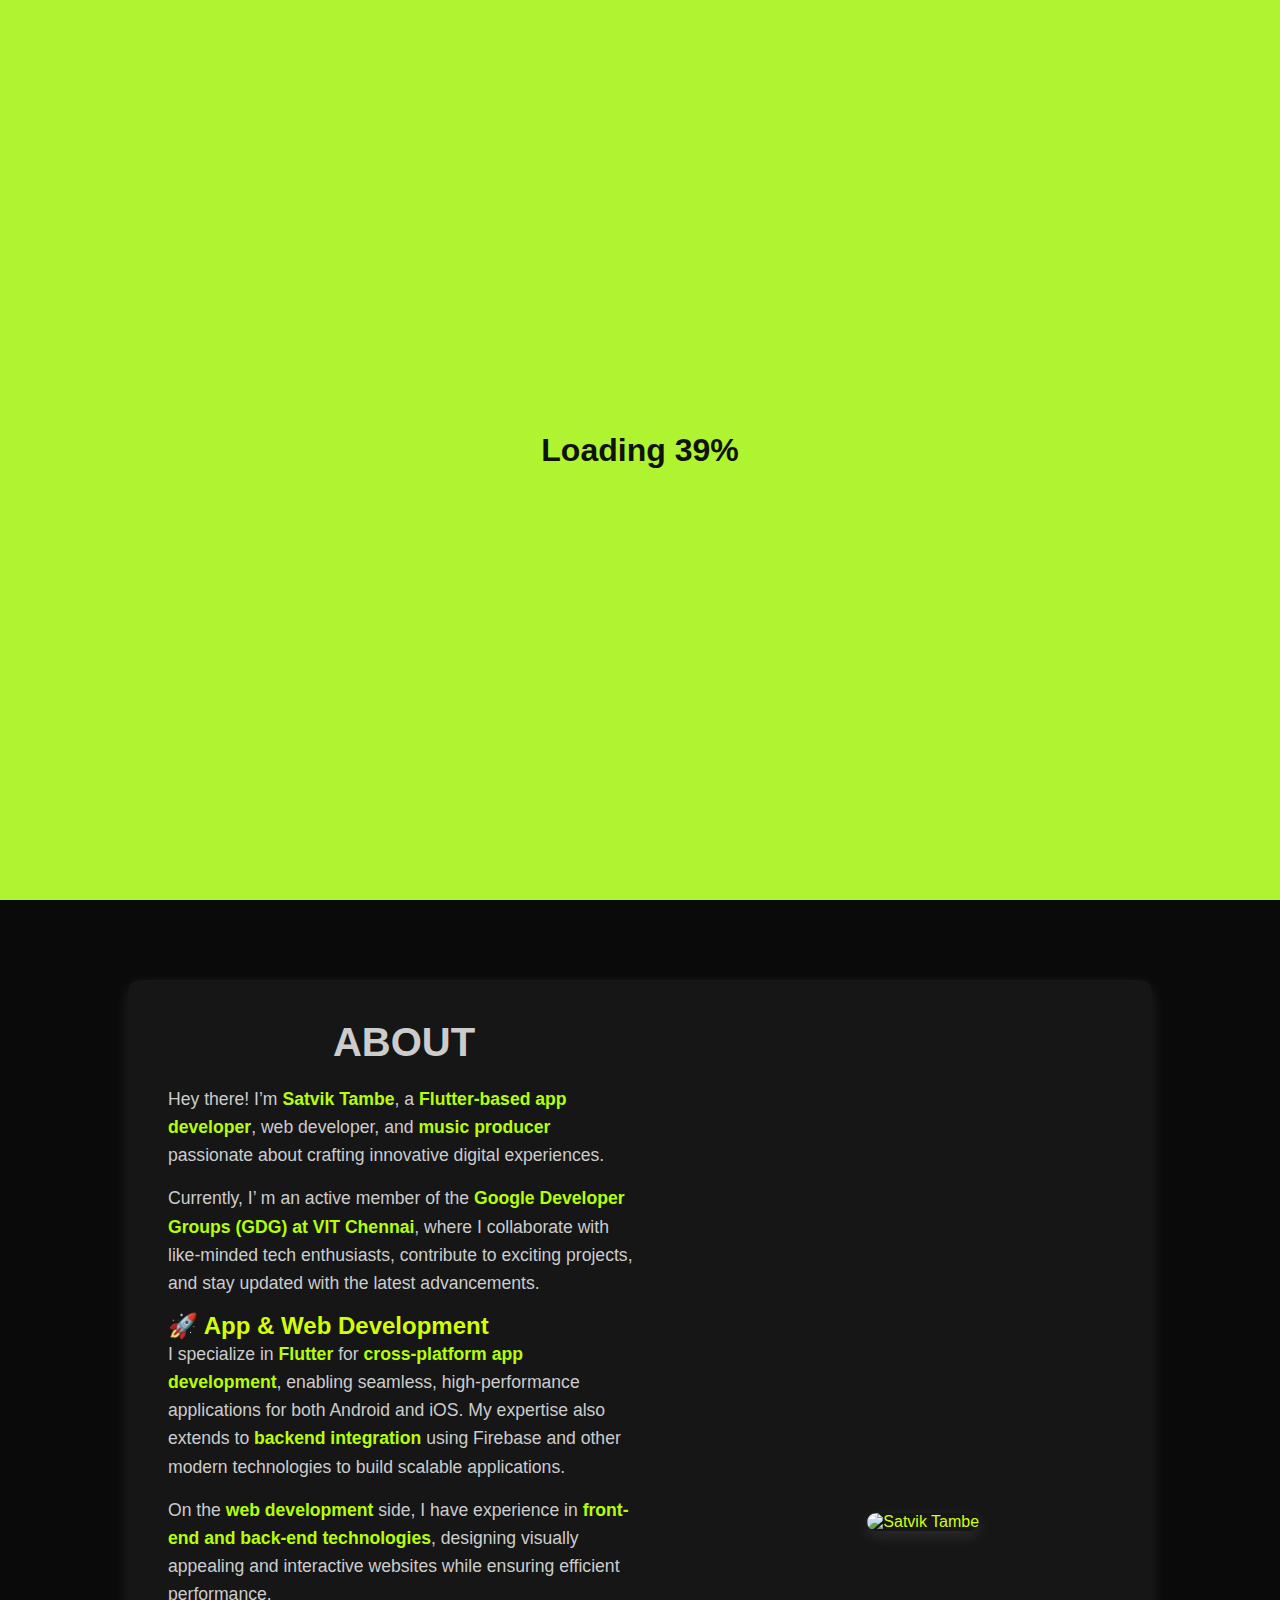
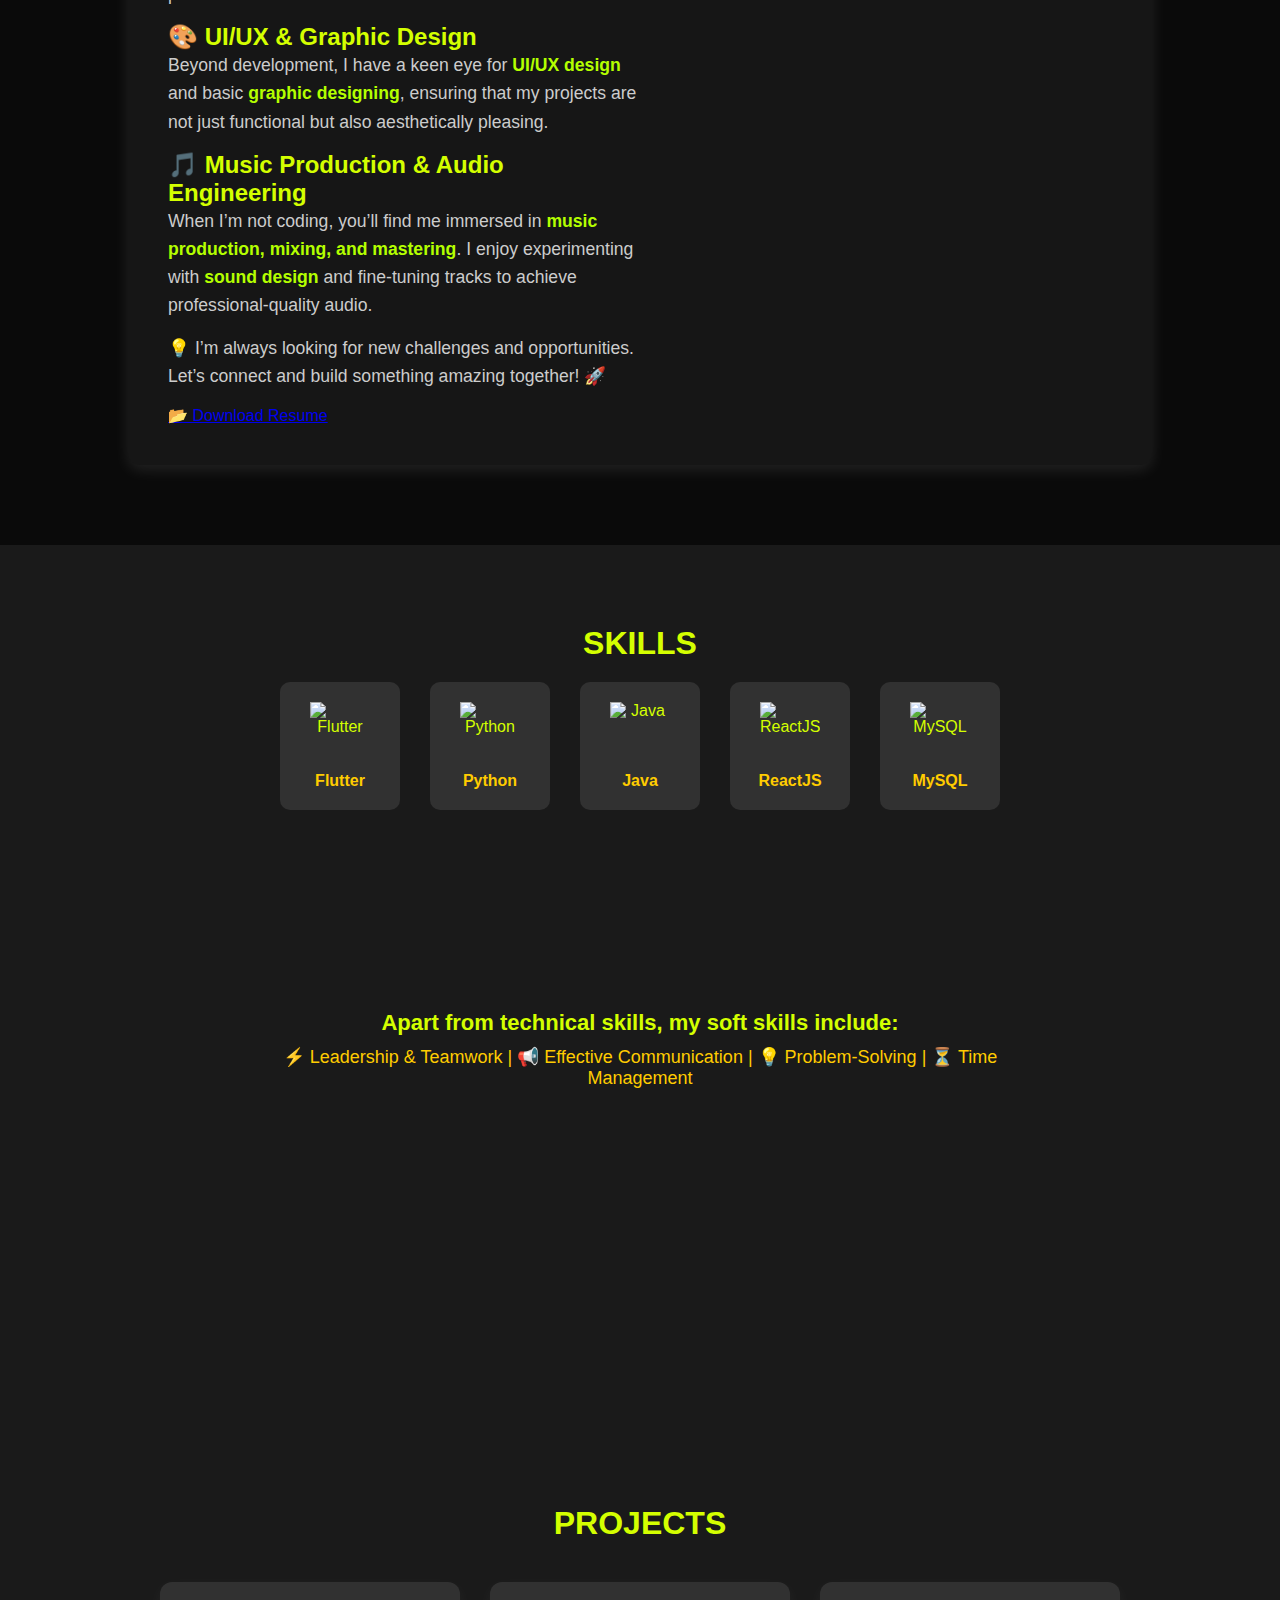
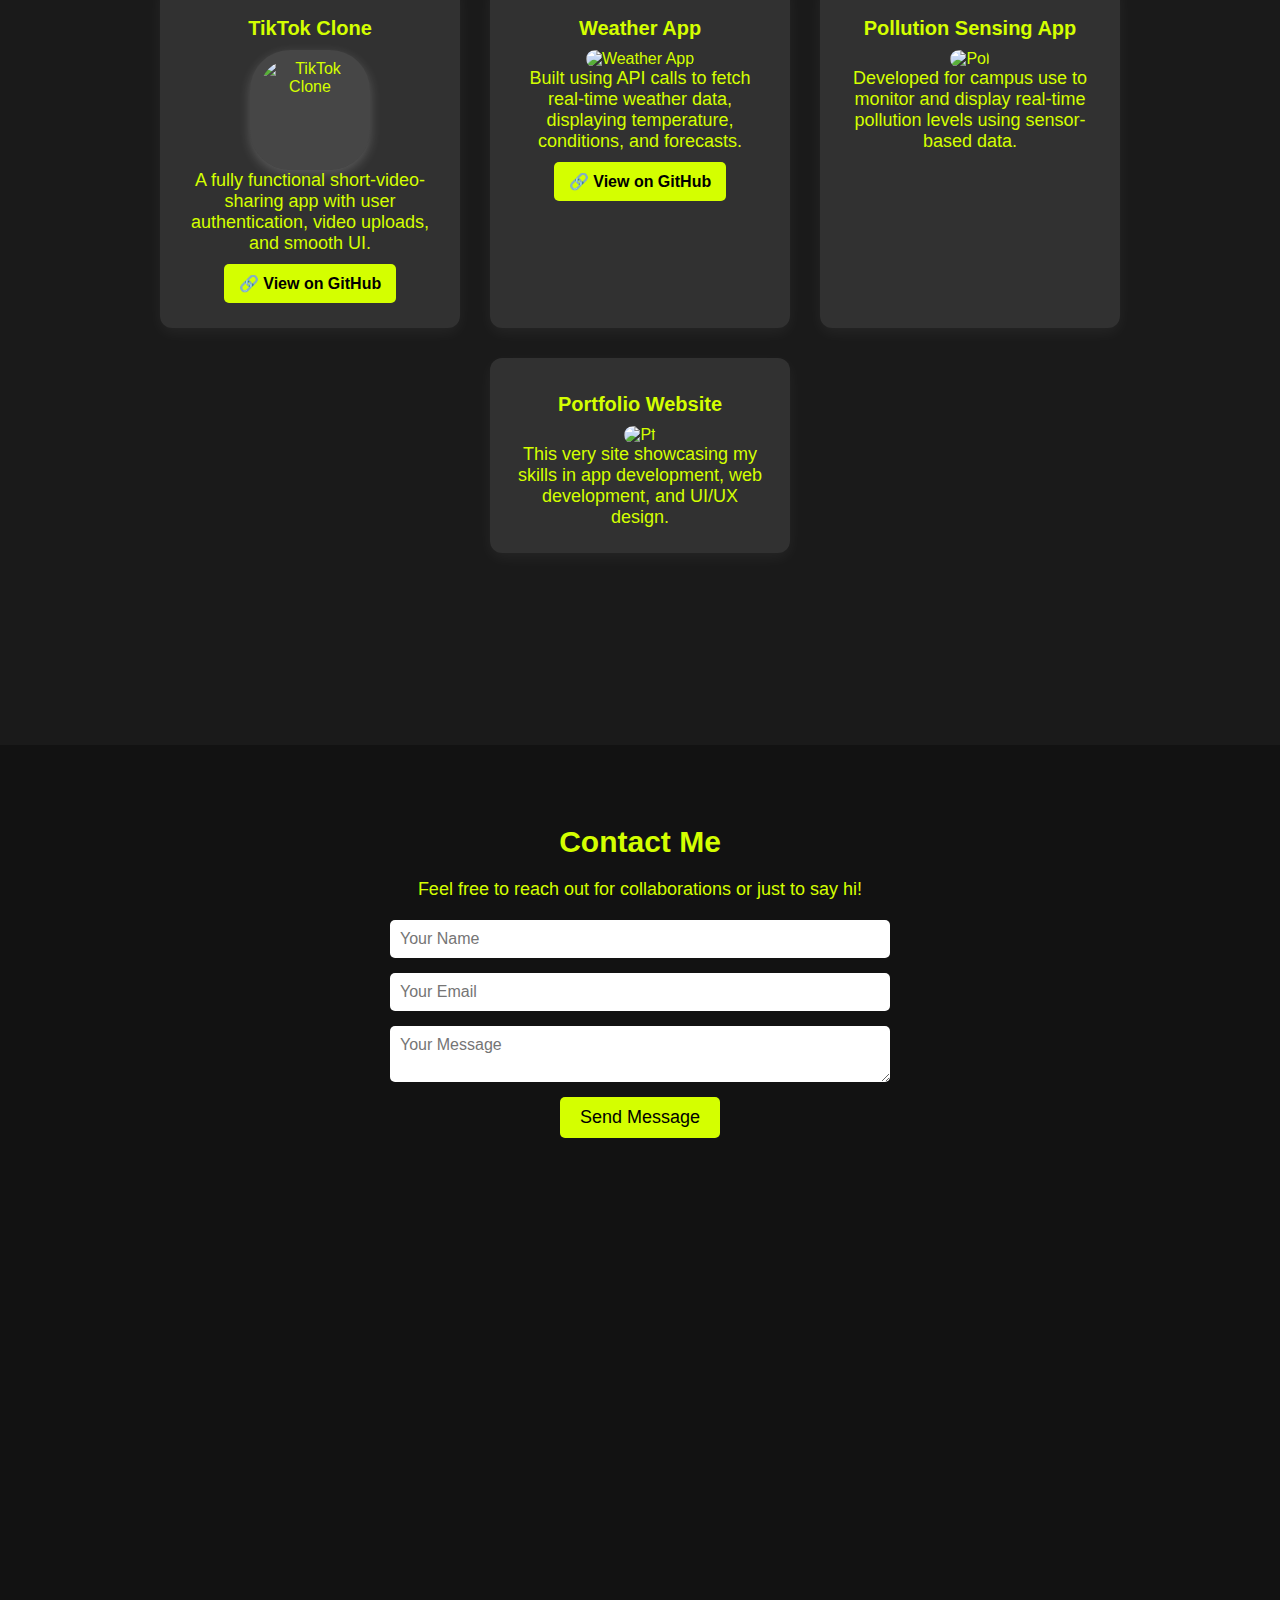
==== index.html @ a8b34edd "Initial commit" ====
<!DOCTYPE html>
<html lang="en">
<head>
    <meta charset="UTF-8">
    <meta name="viewport" content="width=device-width, initial-scale=1.0">
    <title>Satvik | Portfolio</title>
    <link rel="stylesheet" href="styles.css">
</head>
<!-- Loading Screen -->
<div id="preloader">
    <div class="loading-text">Loading <span id="progress">0</span>%</div>
</div>

<body>
    <nav>
        <ul>
            <li><a href="#home" class="active">Home</a></li>
            <li><a href="#about">About</a></li>
            <li><a href="#projects">Projects</a></li>
            <li><a href="#contact">Contact</a></li>
        </ul>
    </nav>

    <!-- Top Scrolling Skills -->
    <div class="scrolling-text top">
        <span>APP DEVELOPER • MUSIC PRODUCER • WEB DEVELOPER • DESIGNER • </span>
        <span>APP DEVELOPER • MUSIC PRODUCER • WEB DEVELOPER • DESIGNER • </span>
    </div>

    <!-- Home Section -->
    <section id="home">
        <h2>Hey There, I'm</h2>
        <h1 class="name">SATVIK</h1>
        <p class="role">Web Developer | App Developer | Music Producer | UI Designer</p>
        <div class="social-links">
            <a href="https://www.linkedin.com/in/satvik-tambe-775479320/" target="_blank">
                <img src=C:\Satvik\vsCode\prac\assets\image.png alt="LinkedIn">
            </a>
            <a href="https://github.com/satvikt09" target="_blank">
                <img src=C:\Satvik\vsCode\prac\assets\Githublogo.png alt="GitHub">
            </a>
        </div>
    </section>

    <!-- About Section -->
    <section id="about" class="about-section">
        <div class="about-container">
            <div class="about-text">
                <h2>ABOUT</h2>
                <p>Hey there! I’m <span class="highlight">Satvik Tambe</span>, a <span class="highlight">Flutter-based app developer</span>, 
                    web developer, and <span class="highlight">music producer</span> passionate about crafting innovative digital experiences.</p>
    
                <p>Currently, I’ m an active member of the <span class="highlight">Google Developer Groups (GDG) at VIT Chennai</span>, 
                    where I collaborate with like-minded tech enthusiasts, contribute to exciting projects, and stay updated with the latest advancements.</p>
    
                <h3>🚀 App & Web Development</h3>
                <p>I specialize in <span class="highlight">Flutter</span> for <span class="highlight">cross-platform app development</span>, enabling seamless, 
                    high-performance applications for both Android and iOS. My expertise also extends to <span class="highlight">backend integration</span> 
                    using Firebase and other modern technologies to build scalable applications.</p>
    
                <p>On the <span class="highlight">web development</span> side, I have experience in <span class="highlight">front-end and back-end technologies</span>, 
                    designing visually appealing and interactive websites while ensuring efficient performance.</p>
    
                <h3>🎨 UI/UX & Graphic Design</h3>
                <p>Beyond development, I have a keen eye for <span class="highlight">UI/UX design</span> and basic <span class="highlight">graphic designing</span>, 
                    ensuring that my projects are not just functional but also aesthetically pleasing.</p>
    
                <h3>🎵 Music Production & Audio Engineering</h3>
                <p>When I’m not coding, you’ll find me immersed in <span class="highlight">music production, mixing, and mastering</span>. 
                    I enjoy experimenting with <span class="highlight">sound design</span> and fine-tuning tracks to achieve professional-quality audio.</p>
    
                <p class="connect-text">💡 I’m always looking for new challenges and opportunities. Let’s connect and build something amazing together! 🚀</p>
    
                <a href=C:\Satvik\vsCode\prac\assets\70__ATS_rating_Resume_Template (2).pdf class="resume-button" download>📂 Download Resume</a>
            </div>
    
            <div class="about-image">
                <img src=C:\Satvik\vsCode\prac\assets\img1.jpg alt="Satvik Tambe">
            </div>
        </div>
    </section>

    <!-- Skills Section -->
<section id="skills">
    <h2 class="section-title">Skills</h2>
    <div class="skills-container">
        <div class="skills-list">
            <div class="skill">
                <img src=C:\Satvik\vsCode\prac\assets\flutter.png alt="Flutter">
                <p>Flutter</p>
            </div>
            <div class="skill">
                <img src=C:\Satvik\vsCode\prac\assets\Python-logo-notext.svg.png alt="Python">
                <p>Python</p>
            </div>
            <div class="skill">
                <img src=C:\Satvik\vsCode\prac\assets\javalogo.png alt="Java">
                <p>Java</p>
            </div>
            <div class="skill">
                <img src=C:\Satvik\vsCode\prac\assets\reactlogo.png alt="ReactJS">
                <p>ReactJS</p>
            </div>
            <div class="skill">
                <img src=C:\Satvik\vsCode\prac\assets\sql.png alt="MySQL">
                <p>MySQL</p>
            </div>
        </div>
    </div>
    <div class="soft-skills">
        <h3>Apart from technical skills, my soft skills include:</h3>
        <p>⚡ Leadership & Teamwork | 📢 Effective Communication | 💡 Problem-Solving | ⏳ Time Management</p>
    </div>
</section>

<!-- Projects Section -->
<section id="projects">
    <h2 class="section-title">Projects</h2>
    <div class="project-list">
        <div class="project">
            <h3>TikTok Clone</h3>
            <img src=C:\Satvik\vsCode\prac\assets\TikTokLogo.png alt="TikTok Clone" class="project-image">
            <p>A fully functional short-video-sharing app with user authentication, video uploads, and smooth UI.</p>
            <a href="https://github.com/satvikt09/TikTok_Clone" target="_blank" class="project-link">🔗 View on GitHub</a>
        </div>
        <div class="project">
            <h3>Weather App</h3>
            <img src="C:\Satvik\vsCode\prac\assets\weatherapp.png" alt="Weather App">
            <p>Built using API calls to fetch real-time weather data, displaying temperature, conditions, and forecasts.</p>
            <a href="https://github.com/satvikt09/WeatherApp" target="_blank" class="project-link">🔗 View on GitHub</a>
        </div>
        <div class="project">
    
            <h3>Pollution Sensing App</h3>
            <img src="C:\Satvik\vsCode\prac\assets\pol.png" alt="Pol">
            <p>Developed for campus use to monitor and display real-time pollution levels using sensor-based data.</p>
        </div>
        <div class="project">
            <h3>Portfolio Website</h3>
            <img src="C:\Satvik\vsCode\prac\assets\pf.webp" alt="Pf">
            <p>This very site showcasing my skills in app development, web development, and UI/UX design.</p>
        </div>
    </div>
</section>


    <!-- Contact Section -->
    <section id="contact">
        <h2>Contact Me</h2>
        <p>Feel free to reach out for collaborations or just to say hi!</p>
        <form>
            <input type="text" placeholder="Your Name" required>
            <input type="email" placeholder="Your Email" required>
            <textarea placeholder="Your Message" required></textarea>
            <button type="submit">Send Message</button>
        </form>
    </section>

    <!-- Bottom Scrolling Skills -->
    <div class="scrolling-text bottom">
        <span>APP DEVELOPER • MUSIC PRODUCER • WEB DEVELOPER • DESIGNER • </span>
        <span>APP DEVELOPER • MUSIC PRODUCER • WEB DEVELOPER • DESIGNER • </span>
    </div>

    <script src="script.js"></script>
</body>
</html>
---- styles.css ----
/* General Reset */
* {
    margin: 0;
    padding: 0;
    box-sizing: border-box;
    font-family: "Poppins", sans-serif;
    scroll-behavior: smooth;
}

body {
    background-color: #0a0a0a;
    color: #d4ff00; /* Neon Green */
    text-align: center;
    overflow-x: hidden; /* Prevents horizontal scroll */
}

/* Navbar */
nav {
    position: fixed;
    width: 100%;
    top: 0;
    background-color: rgba(10, 10, 10, 0.9);
    padding: 15px 0;
    z-index: 100;
}

nav ul {
    list-style: none;
    display: flex;
    justify-content: center;
    gap: 30px;
}

nav a {
    color: white;
    text-decoration: none;
    font-size: 18px;
}

/* Sections */
section {
    padding: 80px 20px;
    min-height: 100vh;
}

/* Home Section */
#home {
    display: flex;
    flex-direction: column;
    justify-content: center;
    align-items: center;
    height: 100vh;
}

h1.name {
    font-size: 120px;
    font-weight: bold;
    text-transform: uppercase;
}

h2 {
    font-size: 30px;
    margin-bottom: 20px;
}

p {
    font-size: 18px;
    max-width: 800px;
    margin: 0 auto;
}

/* Social Links */
.social-links {
    margin-top: 20px;
}

.social-links img {
    width: 40px;
    margin: 10px;
}

/* About Section */
#about {
    padding: 80px 10%;
    text-align: center;
}

.section-title {
    font-size: 2rem;
    font-weight: bold;
    text-transform: uppercase;
    text-align: center;
    margin-bottom: 20px;
}

/* Updated About Container */
.about-container {
    display: flex;
    align-items: center;
    justify-content: space-between;
    flex-wrap: wrap;
    background: #161616;
    padding: 40px;
    border-radius: 12px;
    box-shadow: 0px 5px 15px rgba(255, 255, 255, 0.1);
}

/* Text Section */
.about-text {
    flex: 1;
    max-width: 50%;
    text-align: left;
    color: #ccc;
}

.about-text h2 {
    font-size: 2.5rem;
    font-weight: bold;
    text-align: center;
    margin-bottom: 20px;
}

.about-text h3 {
    font-size: 1.5rem;
    margin-top: 15px;
    color: #d4ff00; /* Highlighted Headings */
}

.about-text p {
    font-size: 1.1rem;
    line-height: 1.6;
    margin-bottom: 15px;
}

/* Highlighted Text */
.highlight {
    color: #b4ff00; /* Neon Green for Important Words */
    font-weight: bold;
}

/* Resume Button */
.resume-btn {
    display: inline-block;
    background: #ffcc00;
    color: #000;
    padding: 12px 20px;
    text-decoration: none;
    font-weight: bold;
    border-radius: 5px;
    transition: 0.3s;
    margin-top: 15px;
}

.resume-btn:hover {
    background: #ffaa00;
}

/* Image Section */
.about-image {
    flex: 1;
    max-width: 40%;
    text-align: center;
}

.about-image img {
    width: 100%;
    max-width: 350px;
    border-radius: 12px;
    box-shadow: 0 5px 15px rgba(255, 255, 255, 0.1);
}

/* Projects Section */
#projects {
    background-color: #1a1a1a;
    padding-top: 10px; /* Reduced from 80px */
}

.project-list {
    display: flex;
    flex-wrap: wrap;
    justify-content: center;
    gap: 20px;
    padding: 20px; /* Added padding for better spacing */
}

.project {
    background: rgba(255, 255, 255, 0.1);
    padding: 20px;
    border-radius: 10px;
    width: 300px;
    display: flex; /* Ensure proper alignment */
    flex-direction: column; /* Stack content vertically */
    align-items: center; /* Center items horizontally */
    text-align: center; /* Center text in project boxes */
    transition: transform 0.3s ease-in-out;
}

.project h3 {
    margin: 10px 0; /* Margin around titles */
}

/* Contact Section */
#contact {
    background-color: #121212;
}

form {
    display: flex;
    flex-direction: column;
    align-items: center;
    gap: 15px;
    margin-top: 20px;
}

input, textarea {
    width: 80%;
    max-width: 500px;
    padding: 10px;
    border: none;
    border-radius: 5px;
    font-size: 16px;
}

button {
    background-color: #d4ff00;
    color: black;
    border: none;
    padding: 10px 20px;
    cursor: pointer;
    font-size: 18px;
    border-radius: 5px;
}

/* Scrolling Background Text */
.scrolling-text {
    position: absolute;
    width: 100%;
    font-size: 80px;
    font-weight: bold;
    color: rgba(212, 255, 0, 0.1); /* Faint neon effect */
    white-space: nowrap;
    overflow: hidden;
}

/* Top Scrolling Text (Left to Right) */
.scrolling-text.top {
    top: 10%;
}

.scrolling-text.top span {
    display: inline-block;
    animation: scroll-text-right 10s linear infinite;
}

/* Bottom Scrolling Text (Right to Left) */
.scrolling-text.bottom {
    bottom: 10%;
}

.scrolling-text.bottom span {
    display: inline-block;
    animation: scroll-text-left 10s linear infinite;
}

/* Animations */
@keyframes scroll-text-left {
    from {
        transform: translateX(0%);
    }
    to {
        transform: translateX(-100%);
    }
}

@keyframes scroll-text-right {
    from {
        transform: translateX(-100%);
    }
    to {
        transform: translateX(0%);
    }
}

/* Skills Section */
#skills {
    padding: 80px 10% 30px; /* Reduced bottom padding */
    text-align: center;
    background: #1a1a1a;
}

.skills-container {
    text-align: center;
    margin-top: 20px;
}

.skills-list {
    display: flex;
    justify-content: center;
    gap: 30px;
    flex-wrap: wrap;
}

.skill {
    display: flex;
    flex-direction: column;
    align-items: center;
    background: rgba(255, 255, 255, 0.1);
    padding: 20px;
    border-radius: 10px;
    width: 120px;
    transition: transform 0.3s ease-in-out;
}

.skill img {
    width: 60px;
    height: 60px;
    margin-bottom: 10px;
}

.skill p {
    font-size: 16px;
    font-weight: bold;
    color: #ffcc00;
}

.skill:hover {
    transform: scale(1.1);
}

.soft-skills {
    margin-top: 200px; /* Adjusts spacing */
    font-size: 18px;
    color: #ffcc00; /* Yellow Text */
}

.soft-skills h3 {
    font-size: 22px;
    color: #d4ff00; /* Neon Green */
    margin-bottom: 10px;
}

#projects {
    background-color: #1a1a1a;
    padding: 60px 5%;
    text-align: center;
}

.project-list {
    display: flex;
    flex-wrap: wrap;
    justify-content: center;
    gap: 30px;
}

.project {
    background: rgba(255, 255, 255, 0.1);
    padding: 25px;
    border-radius: 12px;
    min-width: 280px;
    max-width: 320px;
    display: flex;
    flex-direction: column;
    align-items: center;
    text-align: center;
    transition: transform 0.3s ease-in-out, box-shadow 0.3s ease-in-out;
    box-shadow: 0px 5px 15px rgba(255, 255, 255, 0.05);
    overflow: hidden;
}

.project:hover {
    transform: scale(1.06);
    box-shadow: 0px 8px 20px rgba(255, 255, 255, 0.2);
}

.project-image {
    width: 120px; /* Set a uniform width */
    height: 120px; /* Set a uniform height */
    border-radius: 15px; /* Rounded edges for a smoother look */
    padding: 10px; /* Add some padding for spacing */
    background-color: rgba(255, 255, 255, 0.1); /* Subtle background */
    display: flex;
    justify-content: center;
    align-items: center;
    box-shadow: 0px 4px 12px rgba(255, 255, 255, 0.2); /* Adds depth */
    object-fit: contain; /* Ensures the image scales well */
}
.project img {
    max-width: 100%;
    max-height: 100%;
    object-fit: contain;
    border-radius: 40px;
}


.project h3 {
    font-size: 20px;
    margin: 10px 0;
    color: #d4ff00;
    font-weight: bold;
}

.project-description {
    font-size: 16px;
    color: #ddd;
    margin-bottom: 12px;
    line-height: 1.5;
}

.project-link {
    display: inline-block;
    margin-top: 10px;
    padding: 10px 15px;
    background-color: #d4ff00;
    color: #000;
    text-decoration: none;
    font-weight: bold;
    border-radius: 5px;
    transition: 0.3s;
}

.project-link:hover {
    background-color: #ffaa00;
}

html {
    scroll-behavior: smooth; /* Enables smooth scrolling */
}
/* Fullscreen Preloader */
#preloader {
    position: fixed;
    width: 100%;
    height: 100%;
    background: #aff331; /* Dark Background */
    color: #101301; /* Neon Green */
    display: flex;
    justify-content: center;
    align-items: center;
    font-size: 32px;
    font-weight: bold;
    z-index: 9999;
    transition: opacity 0.5s ease-out, visibility 0.5s ease-out;
}

/* Hides Preloader After Page Loads */
#preloader.hidden {
    opacity: 0;
    visibility: hidden;
}
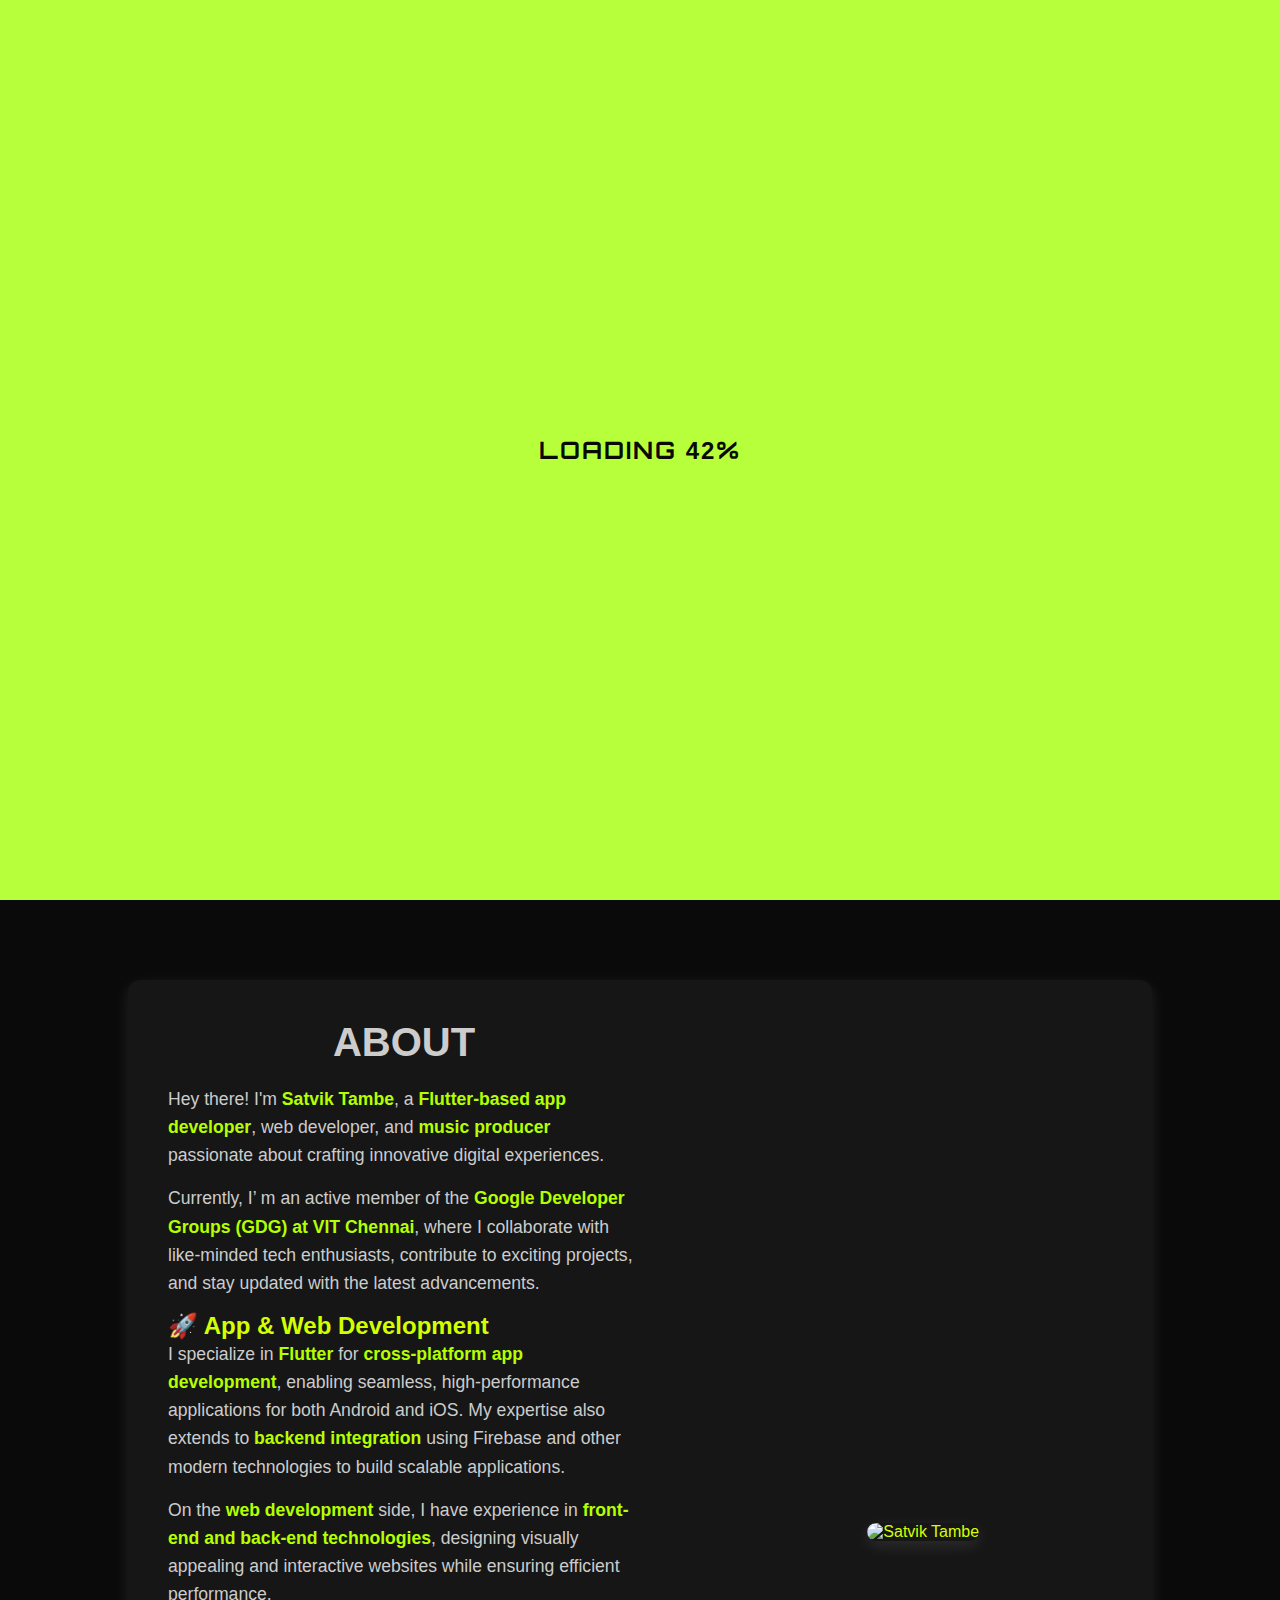
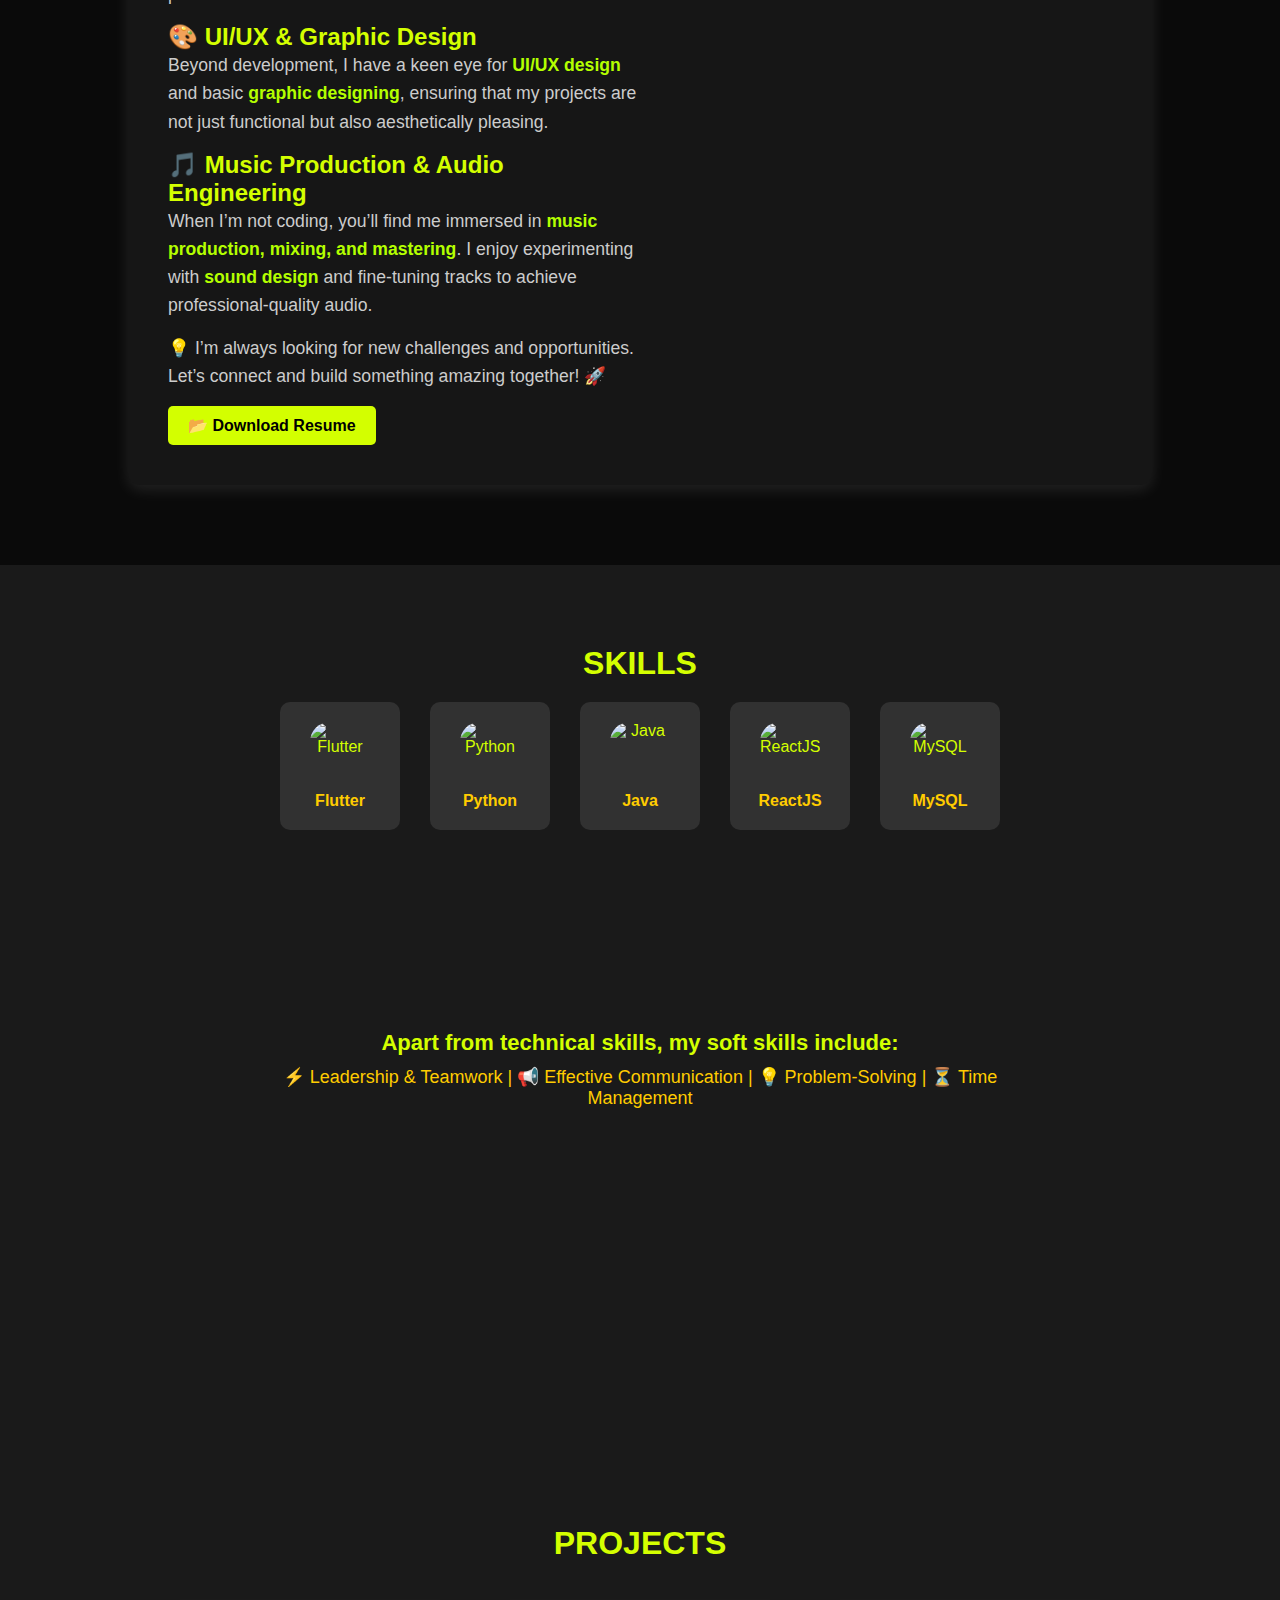
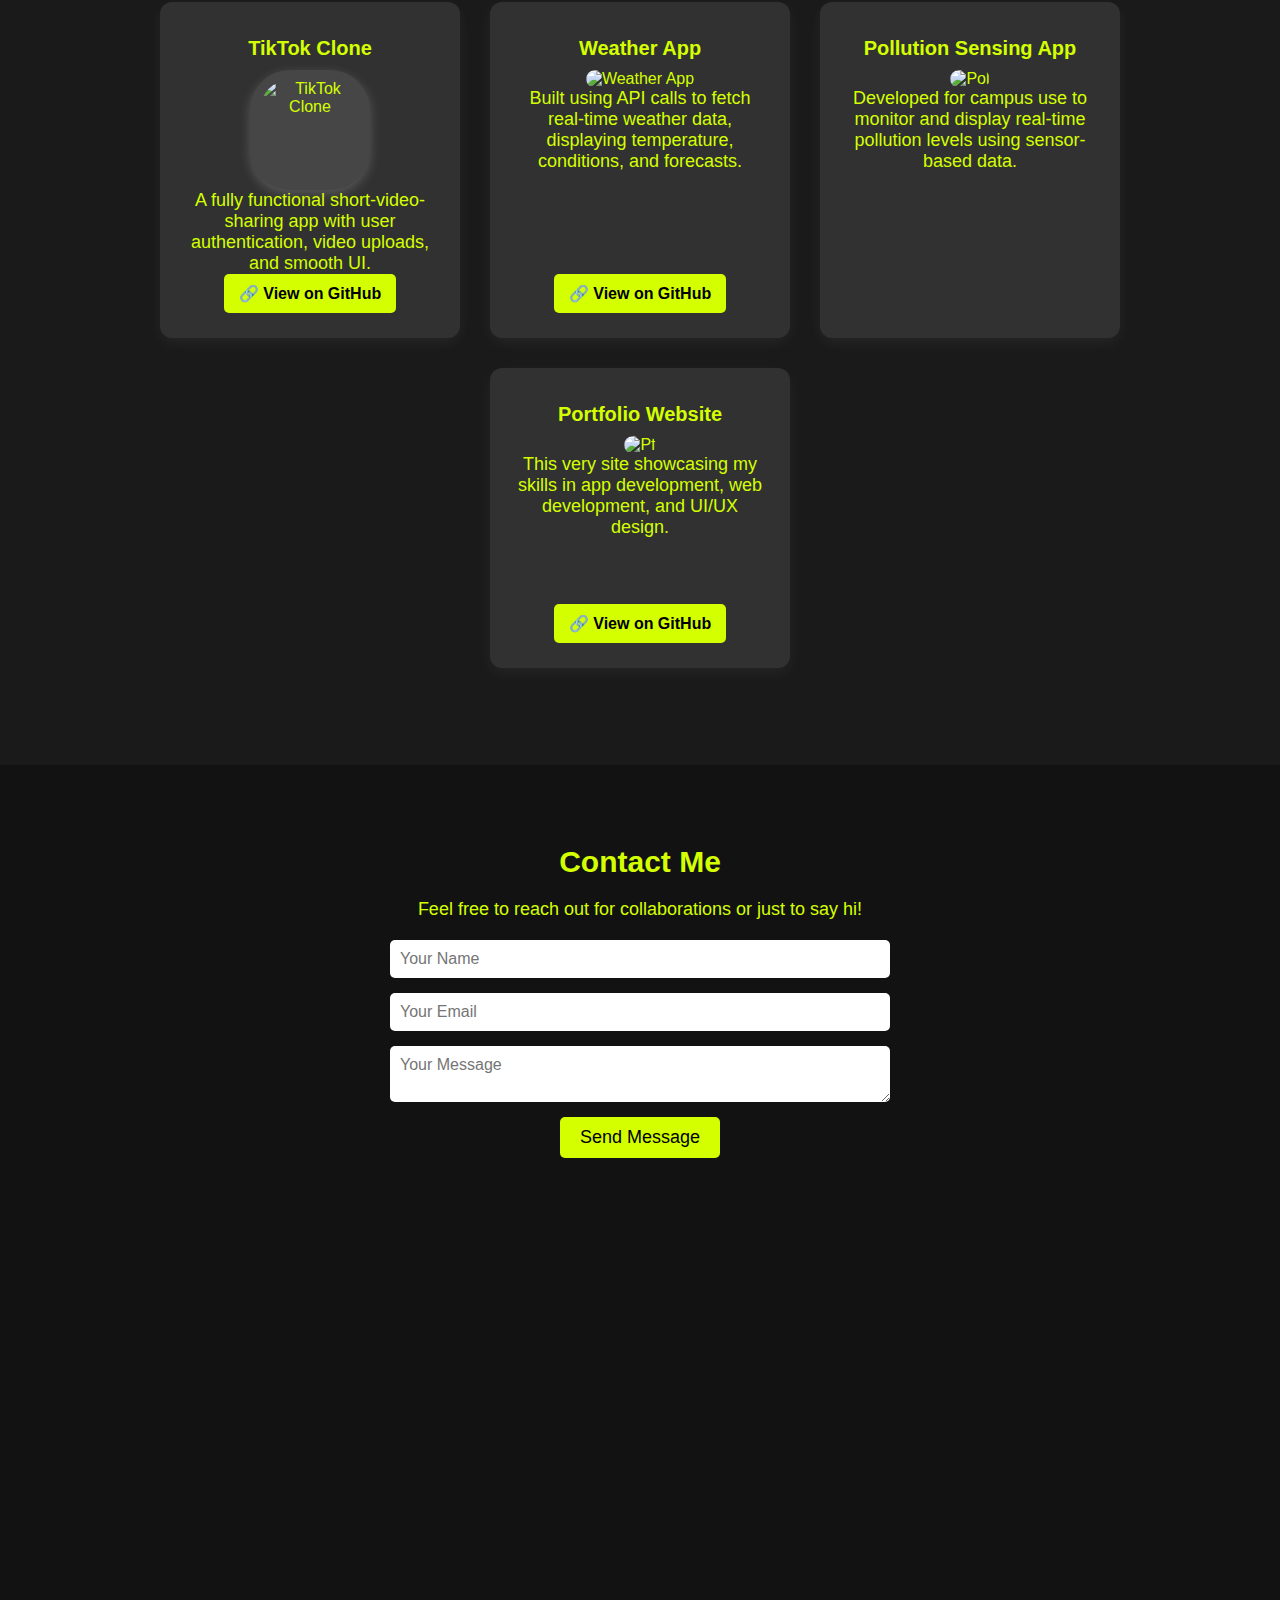
==== commit 792a1ff0: "Initial commit" ====
--- a/index.html
+++ b/index.html
@@ -1,17 +1,21 @@
 <!DOCTYPE html>
 <html lang="en">
-<head>
-    <meta charset="UTF-8">
-    <meta name="viewport" content="width=device-width, initial-scale=1.0">
-    <title>Satvik | Portfolio</title>
-    <link rel="stylesheet" href="styles.css">
-</head>
-<!-- Loading Screen -->
-<div id="preloader">
-    <div class="loading-text">Loading <span id="progress">0</span>%</div>
-</div>
+    <head>
+        <meta charset="UTF-8">
+        <meta name="viewport" content="width=device-width, initial-scale=1.0">
+        <title>Satvik | Portfolio</title>
+        <link rel="stylesheet" href="styles.css">
+        <link href="https://fonts.googleapis.com/css2?family=Roboto:wght@400;700&display=swap" rel="stylesheet"> <!-- Existing font -->
+        <link href="https://fonts.googleapis.com/css2?family=Orbitron:wght@400&display=swap" rel="stylesheet"> <!-- New font -->
+    </head>
 
 <body>
+    <!-- Loading Screen -->
+    <div id="progress-bar"></div>
+    <div id="preloader">
+        <div class="loading-text">Loading <span id="progress">0</span>%</div>
+    </div>
+
     <nav>
         <ul>
             <li><a href="#home" class="active">Home</a></li>
@@ -47,7 +51,7 @@
         <div class="about-container">
             <div class="about-text">
                 <h2>ABOUT</h2>
-                <p>Hey there! I’m <span class="highlight">Satvik Tambe</span>, a <span class="highlight">Flutter-based app developer</span>, 
+                <p>Hey there! I'm <span class="highlight">Satvik Tambe</span>, a <span class="highlight">Flutter-based app developer</span>, 
                     web developer, and <span class="highlight">music producer</span> passionate about crafting innovative digital experiences.</p>
     
                 <p>Currently, I’ m an active member of the <span class="highlight">Google Developer Groups (GDG) at VIT Chennai</span>, 
@@ -139,6 +143,7 @@
             <h3>Portfolio Website</h3>
             <img src="C:\Satvik\vsCode\prac\assets\pf.webp" alt="Pf">
             <p>This very site showcasing my skills in app development, web development, and UI/UX design.</p>
+            <a href="https://github.com/satvikt09/Personal-Portfolio-Website"  target="_blank" class="project-link">🔗 View on GitHub</a>
         </div>
     </div>
 </section>
--- a/styles.css
+++ b/styles.css
@@ -36,6 +36,9 @@
     text-decoration: none;
     font-size: 18px;
 }
+nav a:hover {
+    color: #ffcc00; /* Change color on hover */
+}
 
 /* Sections */
 section {
@@ -139,20 +142,19 @@
 }
 
 /* Resume Button */
-.resume-btn {
+.resume-button {
     display: inline-block;
-    background: #ffcc00;
-    color: #000;
-    padding: 12px 20px;
+    background-color: #d3ff00; /* Same neon yellow as GitHub button */
+    color: #000; /* Black text for contrast */
+    font-weight: bold;
     text-decoration: none;
-    font-weight: bold;
+    padding: 10px 20px;
     border-radius: 5px;
     transition: 0.3s;
-    margin-top: 15px;
-}
-
-.resume-btn:hover {
-    background: #ffaa00;
+}
+
+.resume-button:hover {
+    background-color: #b4e600; /* Slightly darker on hover */
 }
 
 /* Image Section */
@@ -315,6 +317,7 @@
     width: 60px;
     height: 60px;
     margin-bottom: 10px;
+    border-radius: 20px;
 }
 
 .skill p {
@@ -399,6 +402,68 @@
     font-weight: bold;
 }
 
+/* Projects Section */
+#projects {
+    background-color: #1a1a1a;
+    padding: 60px 5%;
+    text-align: center;
+}
+
+.project-list {
+    display: flex;
+    flex-wrap: wrap;
+    justify-content: center;
+    gap: 30px; /* Space between project cards */
+}
+
+.project {
+    background: rgba(255, 255, 255, 0.1);
+    padding: 25px;
+    border-radius: 12px;
+    min-width: 280px; /* Minimum width for project cards */
+    max-width: 320px; /* Maximum width for project cards */
+    display: flex;
+    flex-direction: column;
+    align-items: center;
+    text-align: center;
+    transition: transform 0.3s ease-in-out, box-shadow 0.3s ease-in-out;
+    box-shadow: 0px 5px 15px rgba(255, 255, 255, 0.05);
+    overflow: hidden;
+    min-height: 300px; /* Set a minimum height for uniformity */
+}
+
+.project:hover {
+    transform: scale(1.06);
+    box-shadow: 0px 8px 20px rgba(255, 255, 255, 0.2);
+}
+
+.project-image {
+    width: 120px; /* Set a uniform width */
+    height: 120px; /* Set a uniform height */
+    border-radius: 15px; /* Rounded edges for a smoother look */
+    padding: 10px; /* Add some padding for spacing */
+    background-color: rgba(255, 255, 255, 0.1); /* Subtle background */
+    display: flex;
+    justify-content: center;
+    align-items: center;
+    box-shadow: 0px 4px 12px rgba(255, 255, 255, 0.2); /* Adds depth */
+    object-fit: contain; /* Ensures the image scales well */
+}
+
+.project img {
+    max-width: 100%;
+    max-height: 100%;
+    object-fit: contain;
+    border-radius: 40px;
+}
+
+.project h3 {
+    font-size: 20px;
+    margin: 10px 0;
+    color: #d4ff00;
+    font-weight: bold;
+}
+
 .project-description {
     font-size: 16px;
     color: #ddd;
@@ -408,7 +473,7 @@
 
 .project-link {
     display: inline-block;
-    margin-top: 10px;
+    margin-top: auto; /* Pushes the link to the bottom of the card */
     padding: 10px 15px;
     background-color: #d4ff00;
     color: #000;
@@ -419,26 +484,34 @@
 }
 
 .project-link:hover {
-    background-color: #ffaa00;
+    background-color: #f67c0a;
 }
 
 html {
     scroll-behavior: smooth; /* Enables smooth scrolling */
 }
-/* Fullscreen Preloader */
+/* Loading Screen */
 #preloader {
     position: fixed;
+    top: 0;
+    left: 0;
     width: 100%;
     height: 100%;
-    background: #aff331; /* Dark Background */
-    color: #101301; /* Neon Green */
-    display: flex;
-    justify-content: center;
-    align-items: center;
-    font-size: 32px;
-    font-weight: bold;
+    background: #b7ff3b;
+    display: flex;
+    justify-content: center;
+    align-items: center;
     z-index: 9999;
-    transition: opacity 0.5s ease-out, visibility 0.5s ease-out;
+    transition: opacity 1s ease;
+}
+
+.loading-text {
+    font-size: 24px;
+    font-weight: bold;
+    font-family: 'Orbitron', sans-serif; /* Apply Orbitron font */
+    letter-spacing: 2px; /* Add some spacing for a techy look */
+    text-transform: uppercase; /* Make text uppercase for a modern feel */
+    color: #090b02; /* Use your primary color for contrast */
 }
 
 /* Hides Preloader After Page Loads */
@@ -446,3 +519,26 @@
     opacity: 0;
     visibility: hidden;
 }
+/* Progress Bar Styles */
+#progress-bar {
+    position: fixed;
+    top: 0;
+    left: 0;
+    width: 0; /* Start with 0 width */
+    height: 5px; /* Height of the progress bar */
+    background-color: #b4ff4b; /* Neon green color */
+    z-index: 9998; /* Below the preloader */
+    transition: width 0.1s ease; /* Smooth transition for width */
+}
+/* Initially hide sections */
+.fade-section {
+    opacity: 0;
+    transform: translateY(30px); /* Slight movement down */
+    transition: opacity 0.8s ease-out, transform 0.8s ease-out;
+}
+
+/* When section is visible, fade it in */
+.fade-section.visible {
+    opacity: 1;
+    transform: translateY(0);
+}
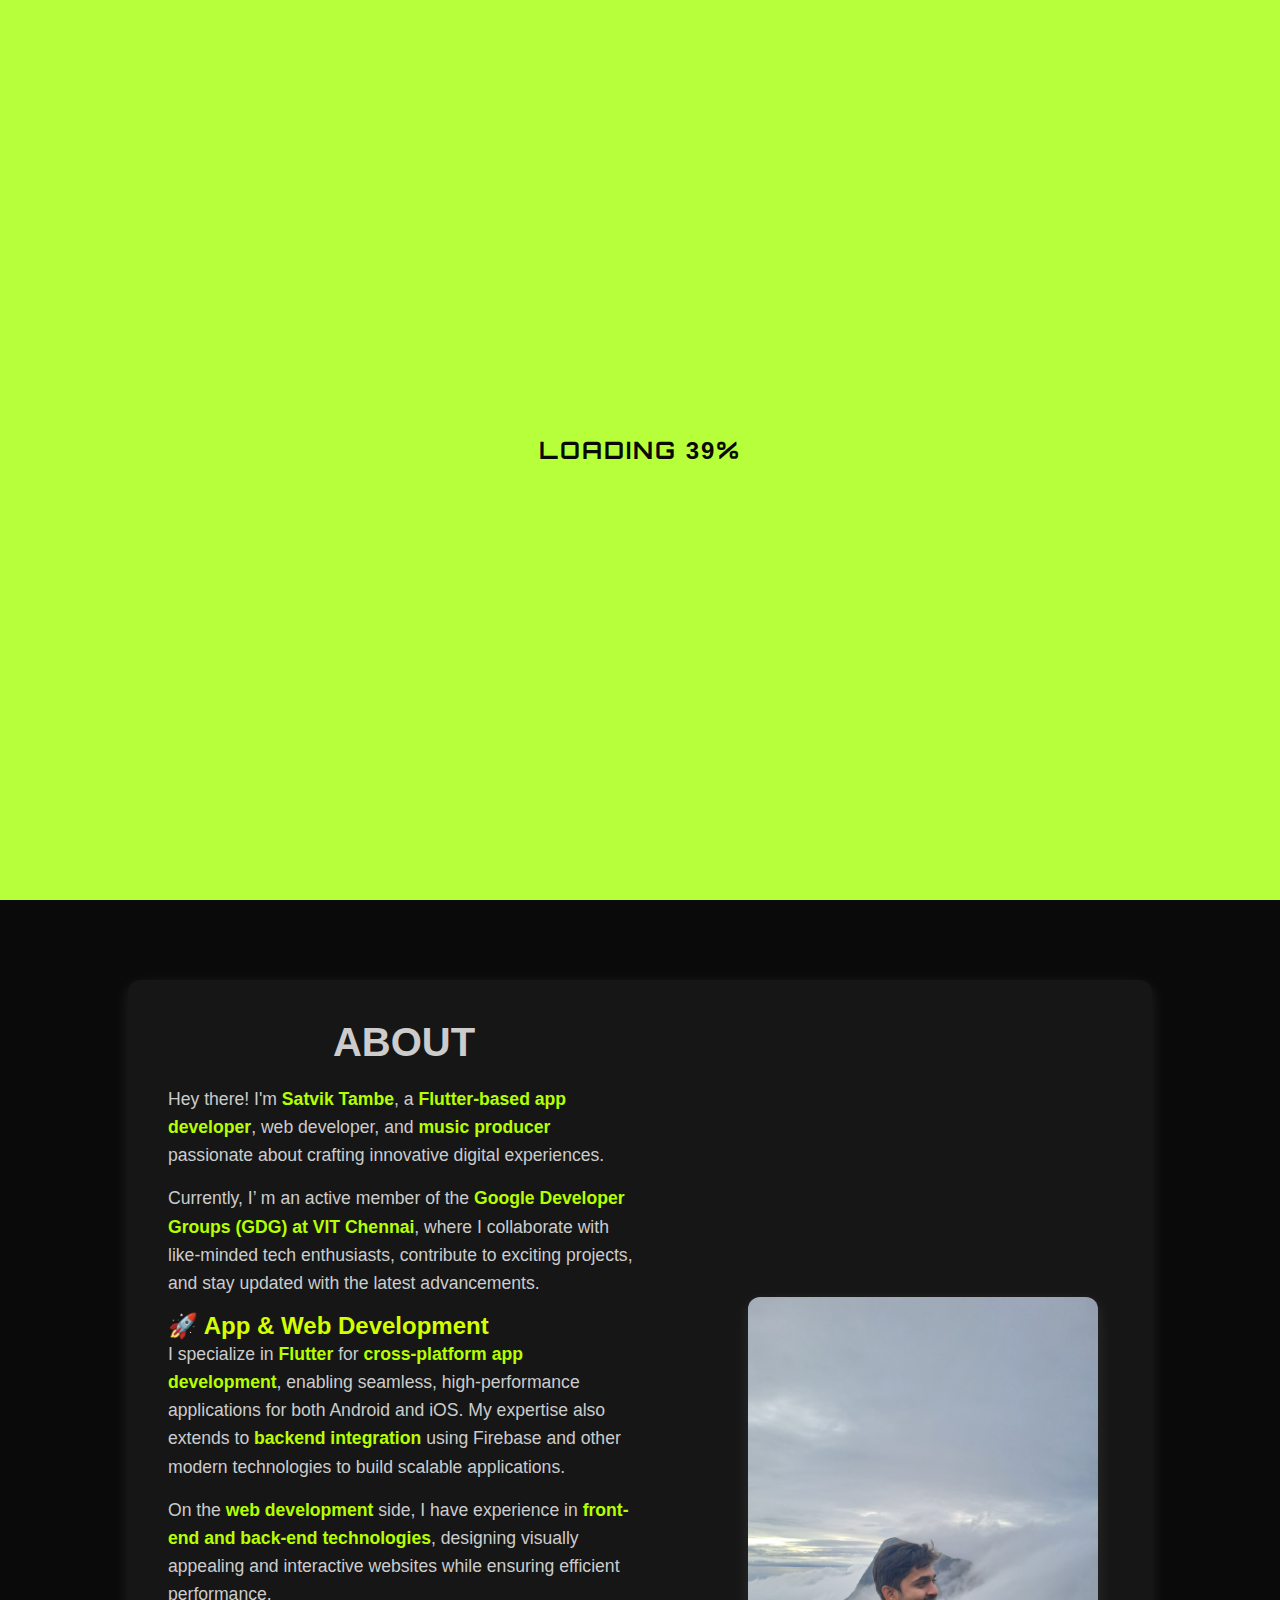
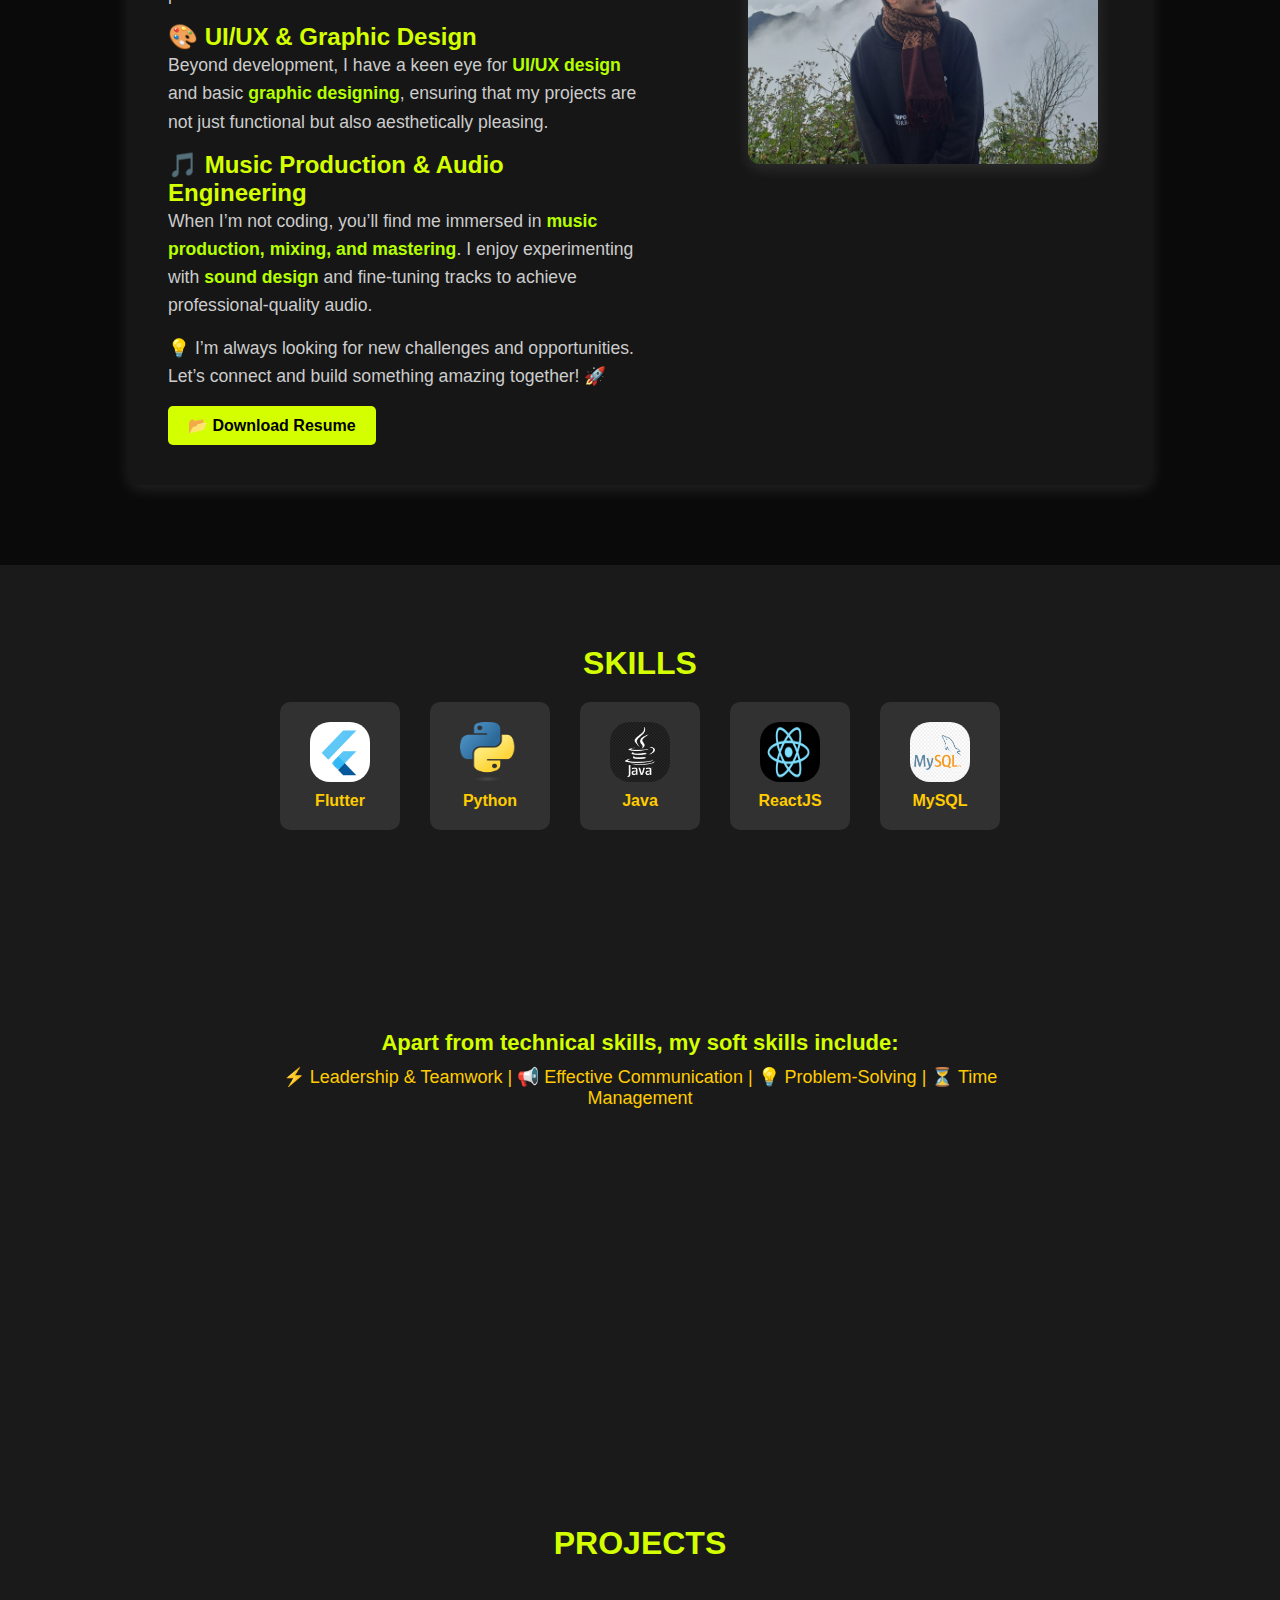
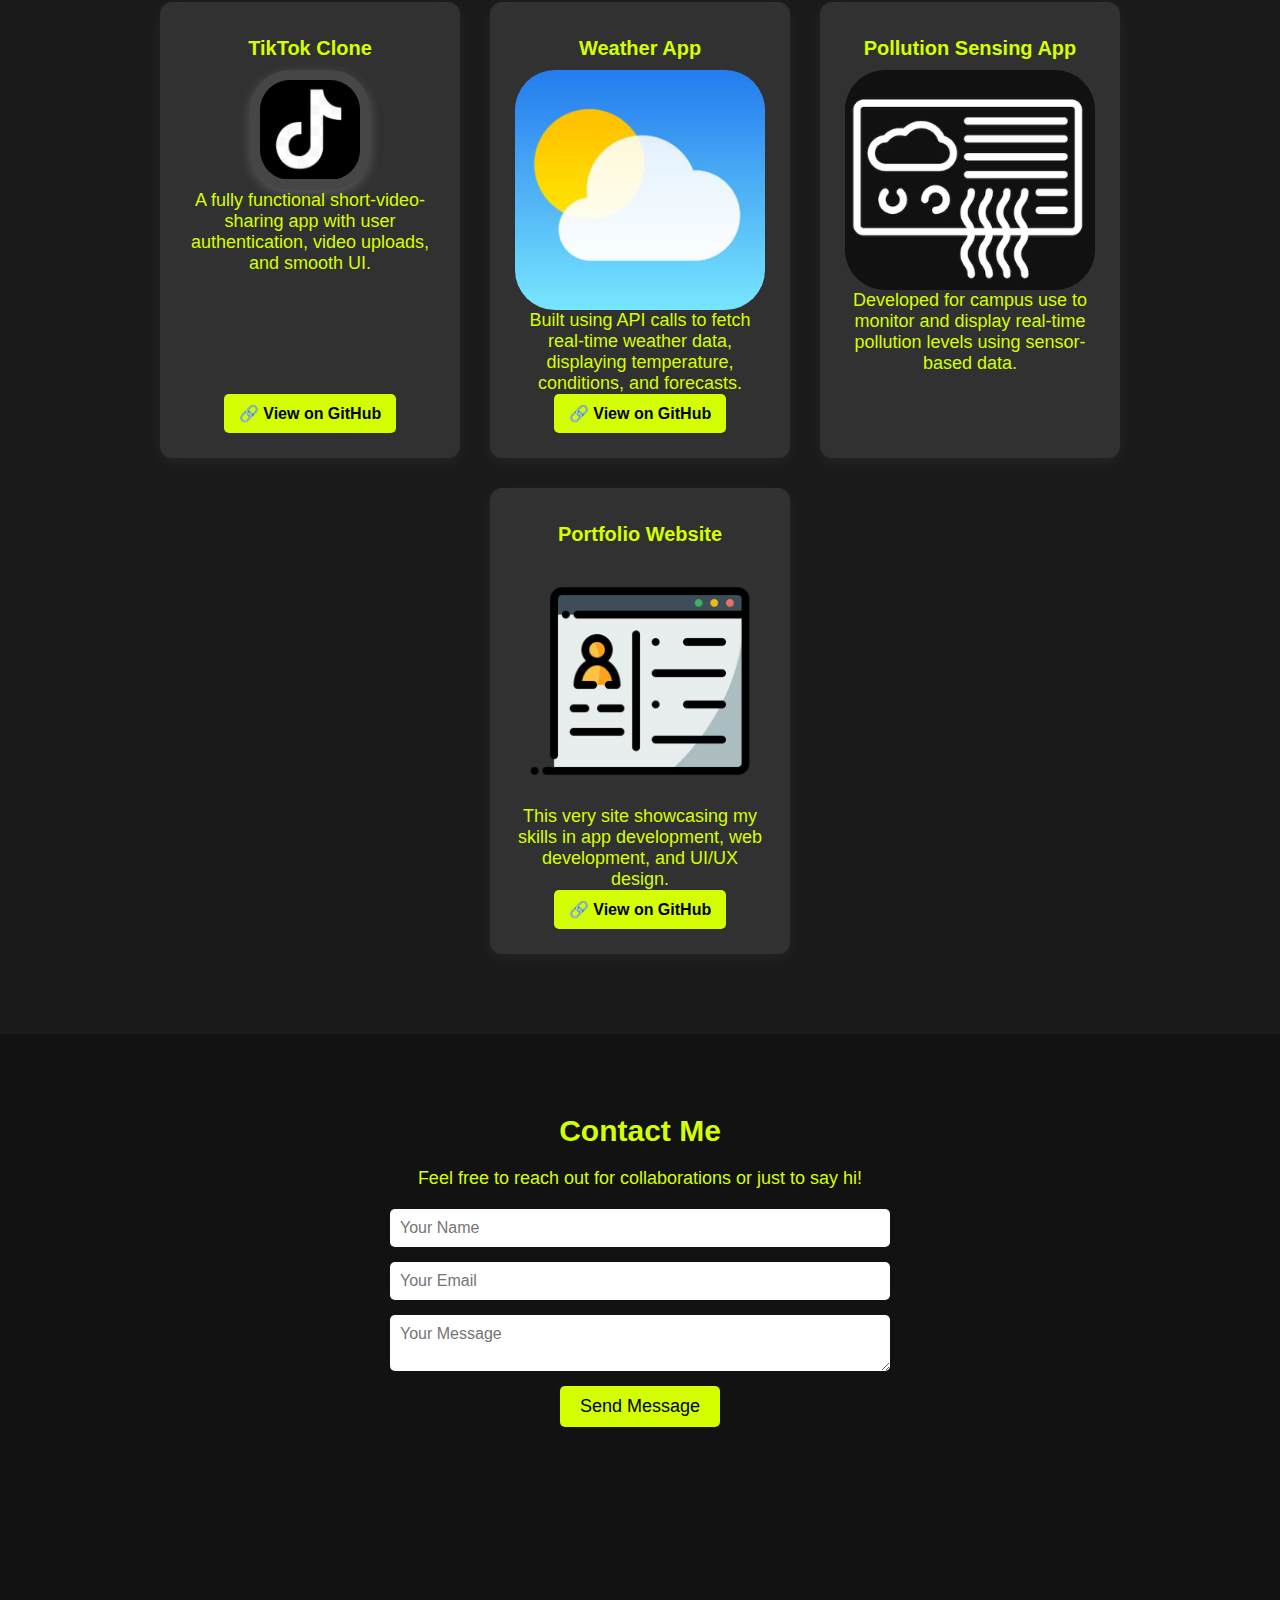
==== commit 89cfd1c0: "Updated portfolio with latest changes" ====
--- a/index.html
+++ b/index.html
@@ -38,10 +38,10 @@
         <p class="role">Web Developer | App Developer | Music Producer | UI Designer</p>
         <div class="social-links">
             <a href="https://www.linkedin.com/in/satvik-tambe-775479320/" target="_blank">
-                <img src=C:\Satvik\vsCode\prac\assets\image.png alt="LinkedIn">
+                <img src=assets/image.png alt="LinkedIn">
             </a>
             <a href="https://github.com/satvikt09" target="_blank">
-                <img src=C:\Satvik\vsCode\prac\assets\Githublogo.png alt="GitHub">
+                <img src=assets/Githublogo.png alt="GitHub">
             </a>
         </div>
     </section>
@@ -75,11 +75,11 @@
     
                 <p class="connect-text">💡 I’m always looking for new challenges and opportunities. Let’s connect and build something amazing together! 🚀</p>
     
-                <a href=C:\Satvik\vsCode\prac\assets\70__ATS_rating_Resume_Template (2).pdf class="resume-button" download>📂 Download Resume</a>
+                <a href=assets/70__ATS_rating_Resume_Template (2).pdf class="resume-button" download>📂 Download Resume</a>
             </div>
     
             <div class="about-image">
-                <img src=C:\Satvik\vsCode\prac\assets\img1.jpg alt="Satvik Tambe">
+                <img src=assets/img1.jpg alt="Satvik Tambe">
             </div>
         </div>
     </section>
@@ -90,23 +90,23 @@
     <div class="skills-container">
         <div class="skills-list">
             <div class="skill">
-                <img src=C:\Satvik\vsCode\prac\assets\flutter.png alt="Flutter">
+                <img src=assets/flutter.png alt="Flutter">
                 <p>Flutter</p>
             </div>
             <div class="skill">
-                <img src=C:\Satvik\vsCode\prac\assets\Python-logo-notext.svg.png alt="Python">
+                <img src=assets/Python-logo-notext.svg.png alt="Python">
                 <p>Python</p>
             </div>
             <div class="skill">
-                <img src=C:\Satvik\vsCode\prac\assets\javalogo.png alt="Java">
+                <img src=assets/javalogo.png alt="Java">
                 <p>Java</p>
             </div>
             <div class="skill">
-                <img src=C:\Satvik\vsCode\prac\assets\reactlogo.png alt="ReactJS">
+                <img src=assets/reactlogo.png alt="ReactJS">
                 <p>ReactJS</p>
             </div>
             <div class="skill">
-                <img src=C:\Satvik\vsCode\prac\assets\sql.png alt="MySQL">
+                <img src=assets/sql.png alt="MySQL">
                 <p>MySQL</p>
             </div>
         </div>
@@ -123,25 +123,25 @@
     <div class="project-list">
         <div class="project">
             <h3>TikTok Clone</h3>
-            <img src=C:\Satvik\vsCode\prac\assets\TikTokLogo.png alt="TikTok Clone" class="project-image">
+            <img src=assets/TikTokLogo.png alt="TikTok Clone" class="project-image">
             <p>A fully functional short-video-sharing app with user authentication, video uploads, and smooth UI.</p>
             <a href="https://github.com/satvikt09/TikTok_Clone" target="_blank" class="project-link">🔗 View on GitHub</a>
         </div>
         <div class="project">
             <h3>Weather App</h3>
-            <img src="C:\Satvik\vsCode\prac\assets\weatherapp.png" alt="Weather App">
+            <img src="assets/weatherapp.png" alt="Weather App">
             <p>Built using API calls to fetch real-time weather data, displaying temperature, conditions, and forecasts.</p>
             <a href="https://github.com/satvikt09/WeatherApp" target="_blank" class="project-link">🔗 View on GitHub</a>
         </div>
         <div class="project">
     
             <h3>Pollution Sensing App</h3>
-            <img src="C:\Satvik\vsCode\prac\assets\pol.png" alt="Pol">
+            <img src="assets/pol.png" alt="Pol">
             <p>Developed for campus use to monitor and display real-time pollution levels using sensor-based data.</p>
         </div>
         <div class="project">
             <h3>Portfolio Website</h3>
-            <img src="C:\Satvik\vsCode\prac\assets\pf.webp" alt="Pf">
+            <img src="assets/pf.webp" alt="Pf">
             <p>This very site showcasing my skills in app development, web development, and UI/UX design.</p>
             <a href="https://github.com/satvikt09/Personal-Portfolio-Website"  target="_blank" class="project-link">🔗 View on GitHub</a>
         </div>
--- a/styles.css
+++ b/styles.css
@@ -1,4 +1,3 @@
-/* General Reset */
 * {
     margin: 0;
     padding: 0;
@@ -174,7 +173,7 @@
 /* Projects Section */
 #projects {
     background-color: #1a1a1a;
-    padding-top: 10px; /* Reduced from 80px */
+    padding-top: 10px;
 }
 
 .project-list {
@@ -182,7 +181,7 @@
     flex-wrap: wrap;
     justify-content: center;
     gap: 20px;
-    padding: 20px; /* Added padding for better spacing */
+    padding: 20px;
 }
 
 .project {
@@ -190,15 +189,15 @@
     padding: 20px;
     border-radius: 10px;
     width: 300px;
-    display: flex; /* Ensure proper alignment */
+    display: flex; 
     flex-direction: column; /* Stack content vertically */
-    align-items: center; /* Center items horizontally */
-    text-align: center; /* Center text in project boxes */
+    align-items: center; 
+    text-align: center;
     transition: transform 0.3s ease-in-out;
 }
 
 .project h3 {
-    margin: 10px 0; /* Margin around titles */
+    margin: 10px 0;
 }
 
 /* Contact Section */
@@ -285,7 +284,7 @@
 
 /* Skills Section */
 #skills {
-    padding: 80px 10% 30px; /* Reduced bottom padding */
+    padding: 80px 10% 30px; 
     text-align: center;
     background: #1a1a1a;
 }
@@ -331,14 +330,14 @@
 }
 
 .soft-skills {
-    margin-top: 200px; /* Adjusts spacing */
+    margin-top: 200px; 
     font-size: 18px;
-    color: #ffcc00; /* Yellow Text */
+    color: #ffcc00;
 }
 
 .soft-skills h3 {
     font-size: 22px;
-    color: #d4ff00; /* Neon Green */
+    color: #d4ff00;
     margin-bottom: 10px;
 }
 
@@ -376,16 +375,16 @@
 }
 
 .project-image {
-    width: 120px; /* Set a uniform width */
-    height: 120px; /* Set a uniform height */
-    border-radius: 15px; /* Rounded edges for a smoother look */
-    padding: 10px; /* Add some padding for spacing */
-    background-color: rgba(255, 255, 255, 0.1); /* Subtle background */
-    display: flex;
-    justify-content: center;
-    align-items: center;
-    box-shadow: 0px 4px 12px rgba(255, 255, 255, 0.2); /* Adds depth */
-    object-fit: contain; /* Ensures the image scales well */
+    width: 120px;
+    height: 120px;
+    border-radius: 15px;
+    padding: 10px;
+    background-color: rgba(255, 255, 255, 0.1); 
+    display: flex;
+    justify-content: center;
+    align-items: center;
+    box-shadow: 0px 4px 12px rgba(255, 255, 255, 0.2);
+    object-fit: contain;
 }
 .project img {
     max-width: 100%;
@@ -413,15 +412,15 @@
     display: flex;
     flex-wrap: wrap;
     justify-content: center;
-    gap: 30px; /* Space between project cards */
+    gap: 30px;
 }
 
 .project {
     background: rgba(255, 255, 255, 0.1);
     padding: 25px;
     border-radius: 12px;
-    min-width: 280px; /* Minimum width for project cards */
-    max-width: 320px; /* Maximum width for project cards */
+    min-width: 280px;
+    max-width: 320px;
     display: flex;
     flex-direction: column;
     align-items: center;
@@ -429,7 +428,7 @@
     transition: transform 0.3s ease-in-out, box-shadow 0.3s ease-in-out;
     box-shadow: 0px 5px 15px rgba(255, 255, 255, 0.05);
     overflow: hidden;
-    min-height: 300px; /* Set a minimum height for uniformity */
+    min-height: 300px;
 }
 
 .project:hover {
@@ -438,16 +437,16 @@
 }
 
 .project-image {
-    width: 120px; /* Set a uniform width */
-    height: 120px; /* Set a uniform height */
-    border-radius: 15px; /* Rounded edges for a smoother look */
-    padding: 10px; /* Add some padding for spacing */
-    background-color: rgba(255, 255, 255, 0.1); /* Subtle background */
-    display: flex;
-    justify-content: center;
-    align-items: center;
-    box-shadow: 0px 4px 12px rgba(255, 255, 255, 0.2); /* Adds depth */
-    object-fit: contain; /* Ensures the image scales well */
+    width: 120px;
+    height: 120px;
+    border-radius: 15px; 
+    padding: 10px;
+    background-color: rgba(255, 255, 255, 0.1);
+    display: flex;
+    justify-content: center;
+    align-items: center;
+    box-shadow: 0px 4px 12px rgba(255, 255, 255, 0.2);
+    object-fit: contain;
 }
 
 .project img {
@@ -473,7 +472,7 @@
 
 .project-link {
     display: inline-block;
-    margin-top: auto; /* Pushes the link to the bottom of the card */
+    margin-top: auto;
     padding: 10px 15px;
     background-color: #d4ff00;
     color: #000;
@@ -508,10 +507,10 @@
 .loading-text {
     font-size: 24px;
     font-weight: bold;
-    font-family: 'Orbitron', sans-serif; /* Apply Orbitron font */
-    letter-spacing: 2px; /* Add some spacing for a techy look */
-    text-transform: uppercase; /* Make text uppercase for a modern feel */
-    color: #090b02; /* Use your primary color for contrast */
+    font-family: 'Orbitron', sans-serif;
+    letter-spacing: 2px;
+    text-transform: uppercase;
+    color: #090b02;
 }
 
 /* Hides Preloader After Page Loads */
@@ -524,16 +523,16 @@
     position: fixed;
     top: 0;
     left: 0;
-    width: 0; /* Start with 0 width */
-    height: 5px; /* Height of the progress bar */
-    background-color: #b4ff4b; /* Neon green color */
+    width: 0;
+    height: 5px;
+    background-color: #b4ff4b;
     z-index: 9998; /* Below the preloader */
-    transition: width 0.1s ease; /* Smooth transition for width */
+    transition: width 0.1s ease;
 }
 /* Initially hide sections */
 .fade-section {
     opacity: 0;
-    transform: translateY(30px); /* Slight movement down */
+    transform: translateY(30px);
     transition: opacity 0.8s ease-out, transform 0.8s ease-out;
 }
 
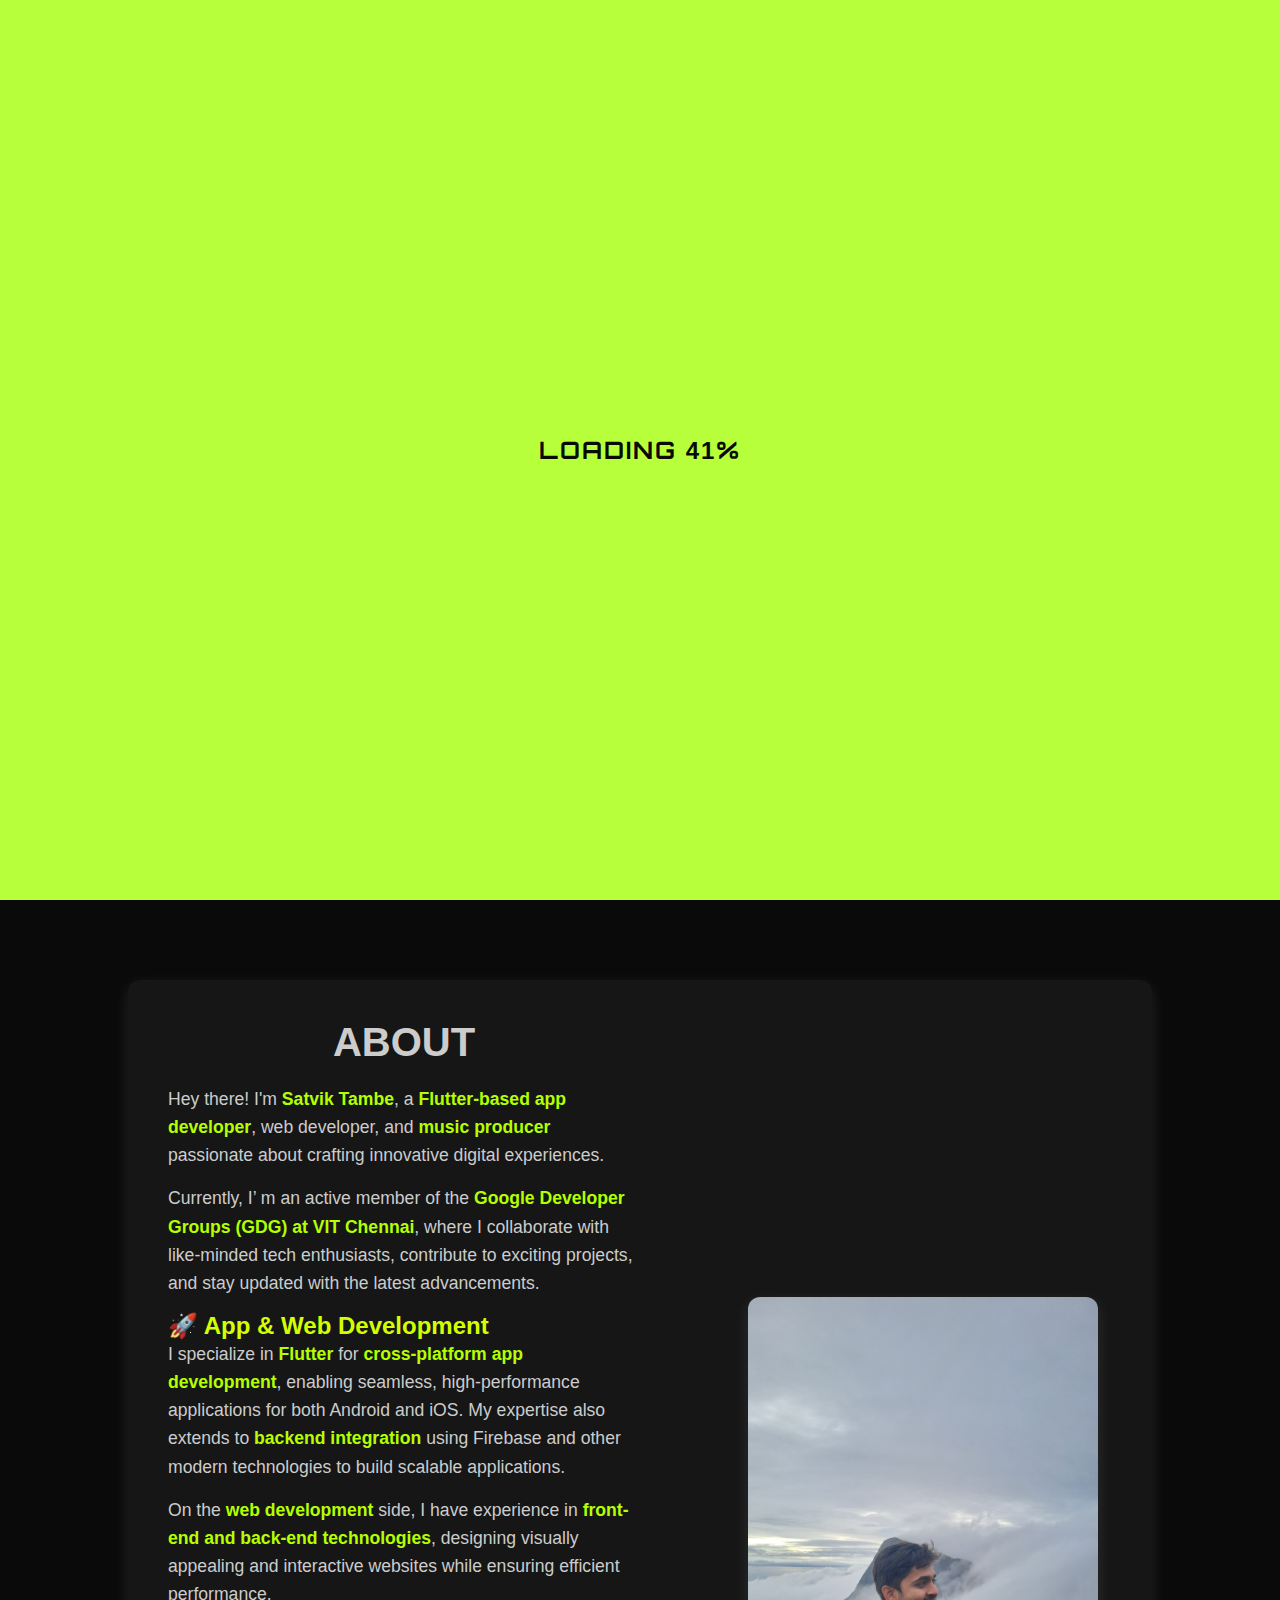
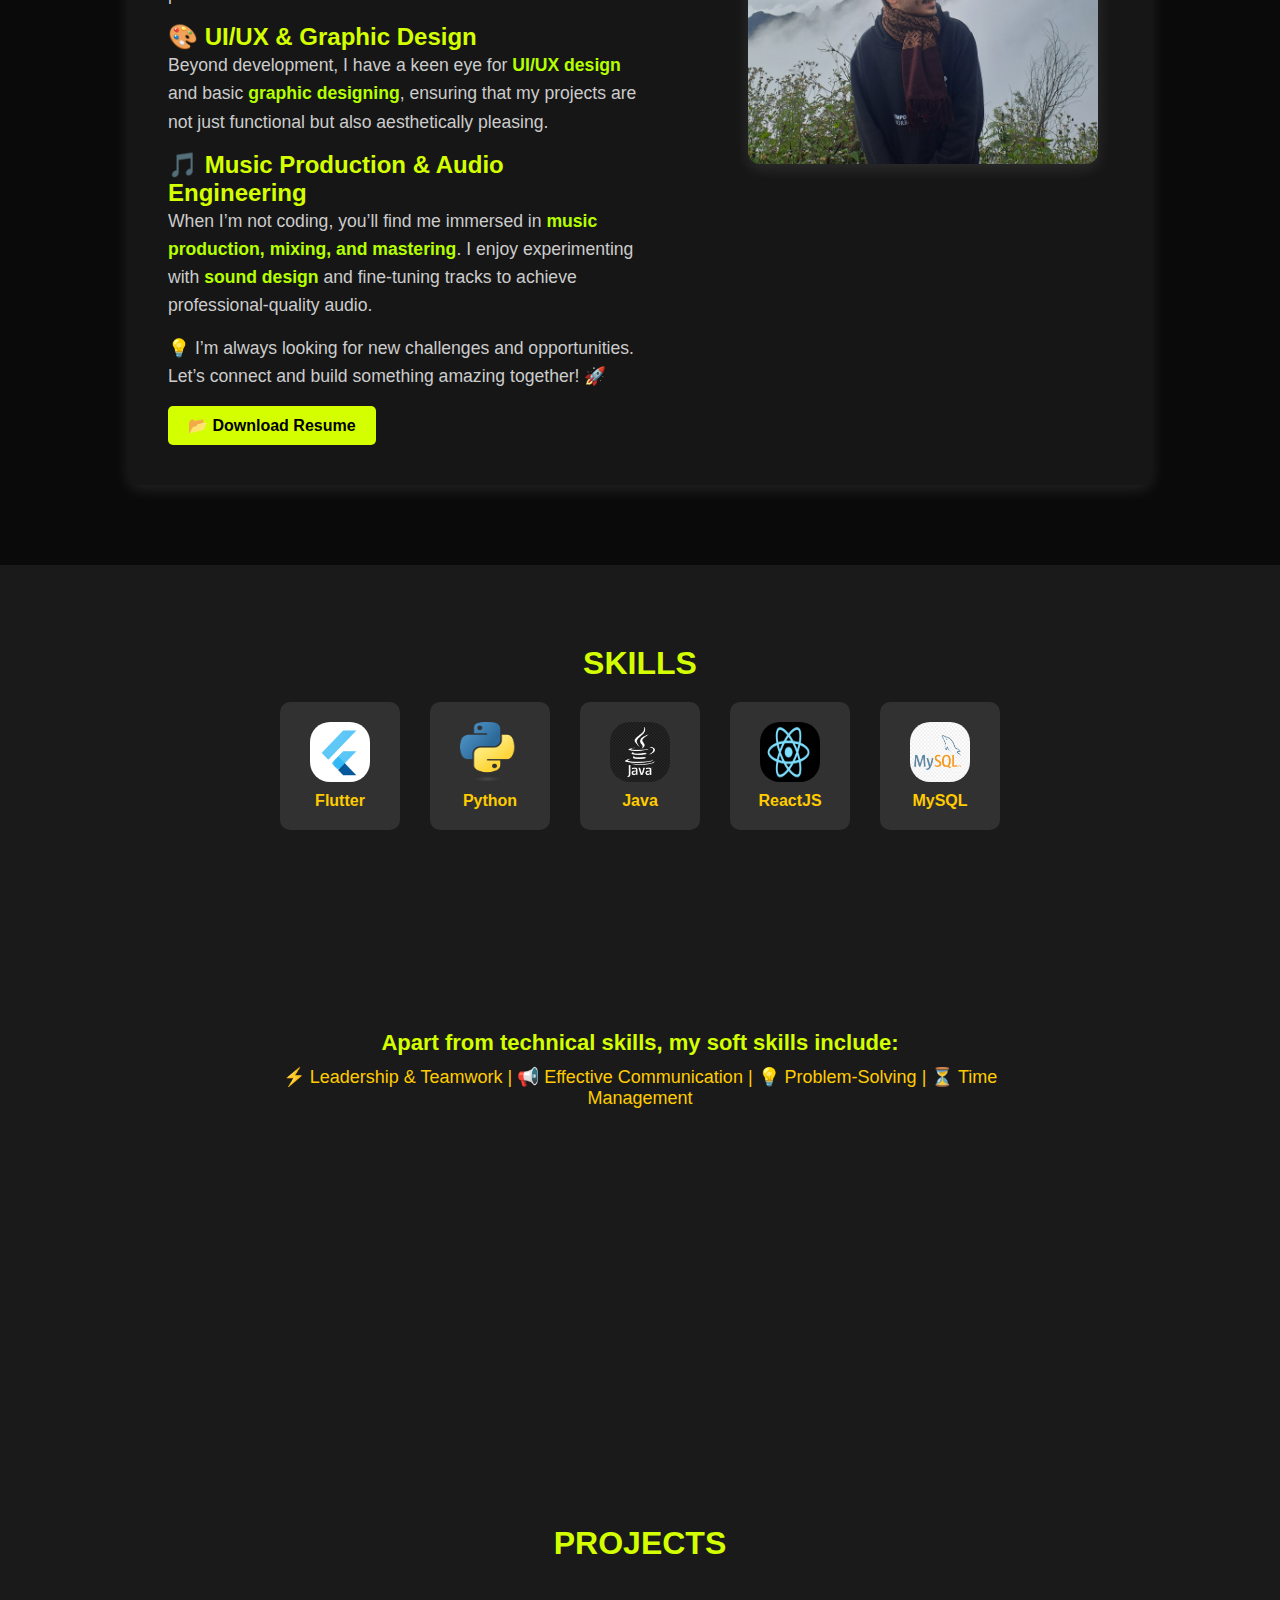
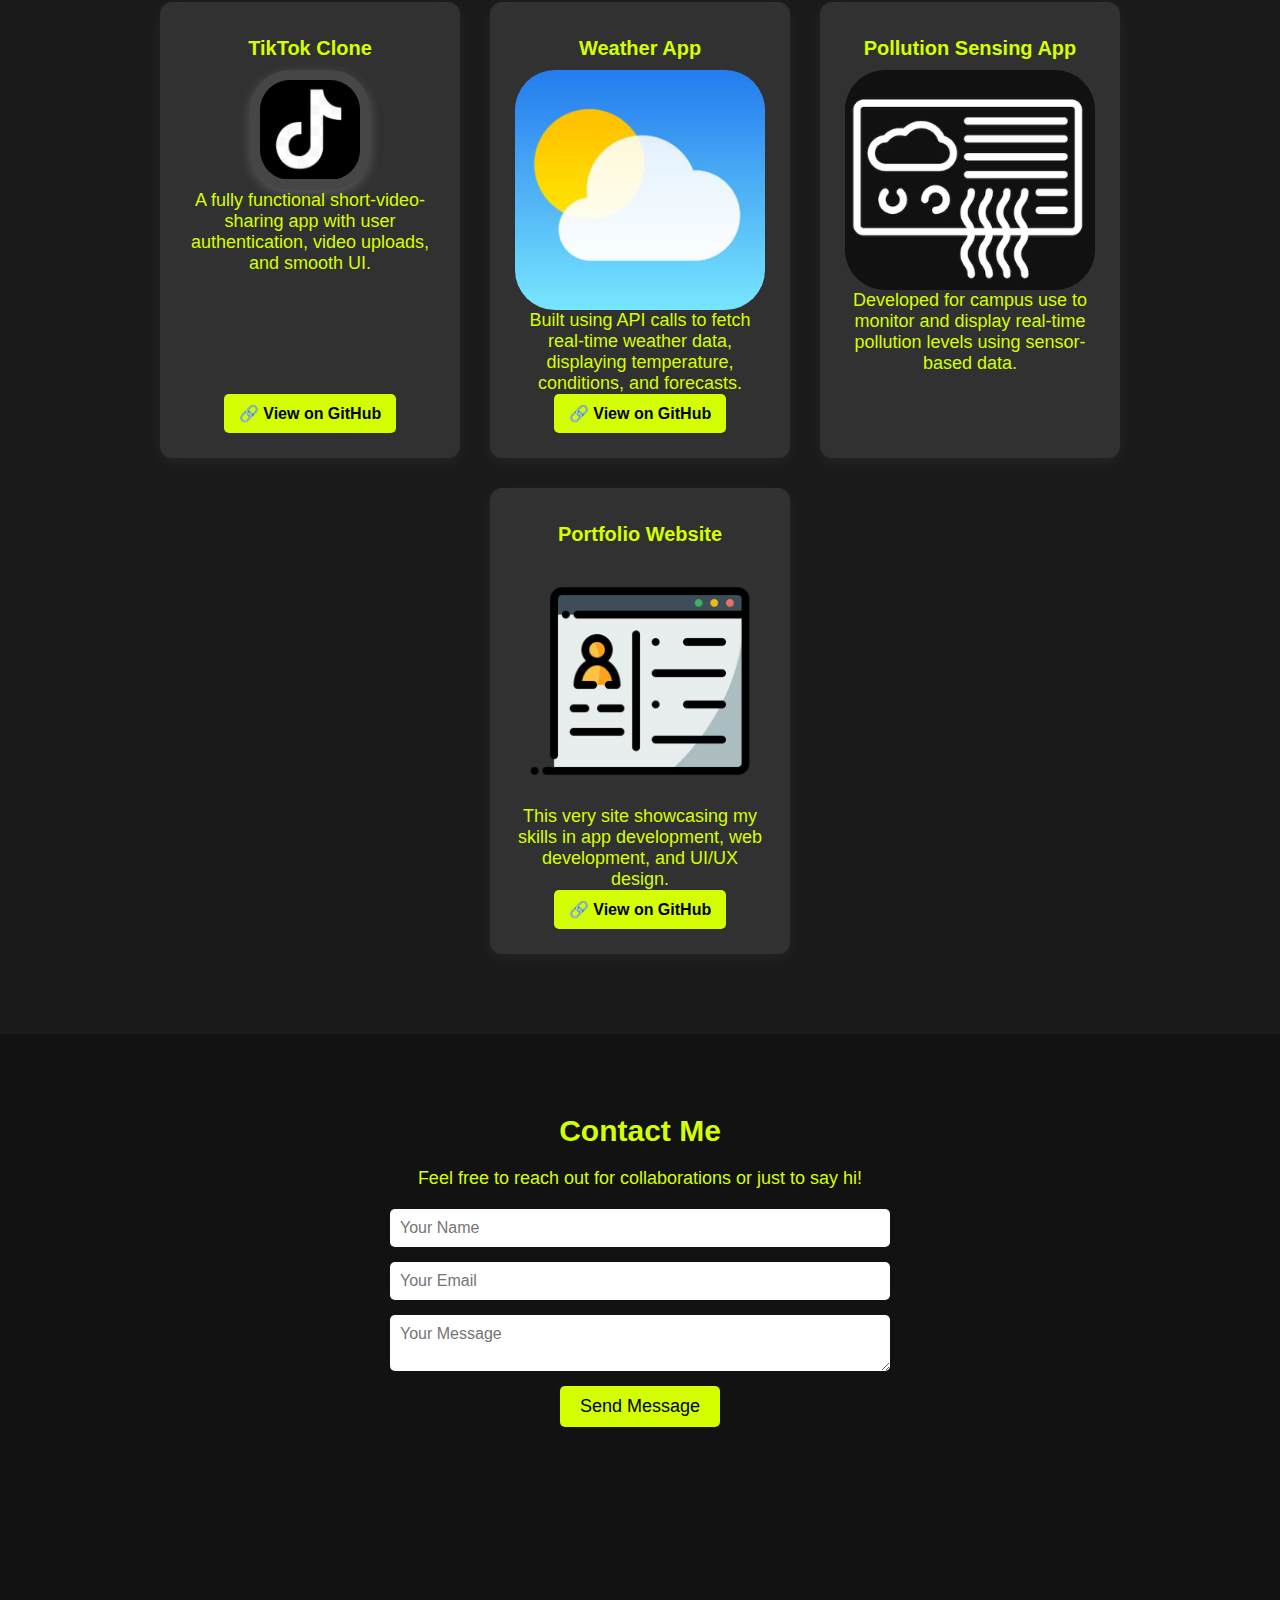
==== commit 13ea3e08: "Updated website content" ====
--- a/index.html
+++ b/index.html
@@ -153,12 +153,13 @@
     <section id="contact">
         <h2>Contact Me</h2>
         <p>Feel free to reach out for collaborations or just to say hi!</p>
-        <form>
-            <input type="text" placeholder="Your Name" required>
-            <input type="email" placeholder="Your Email" required>
-            <textarea placeholder="Your Message" required></textarea>
+        <form action="https://formsubmit.co/satvikk002@gmail.com" method="POST">
+            <input type="text" name="name" placeholder="Your Name" required>
+            <input type="email" name="email" placeholder="Your Email" required>
+            <textarea name="message" placeholder="Your Message" required></textarea>
             <button type="submit">Send Message</button>
         </form>
+        
     </section>
 
     <!-- Bottom Scrolling Skills -->
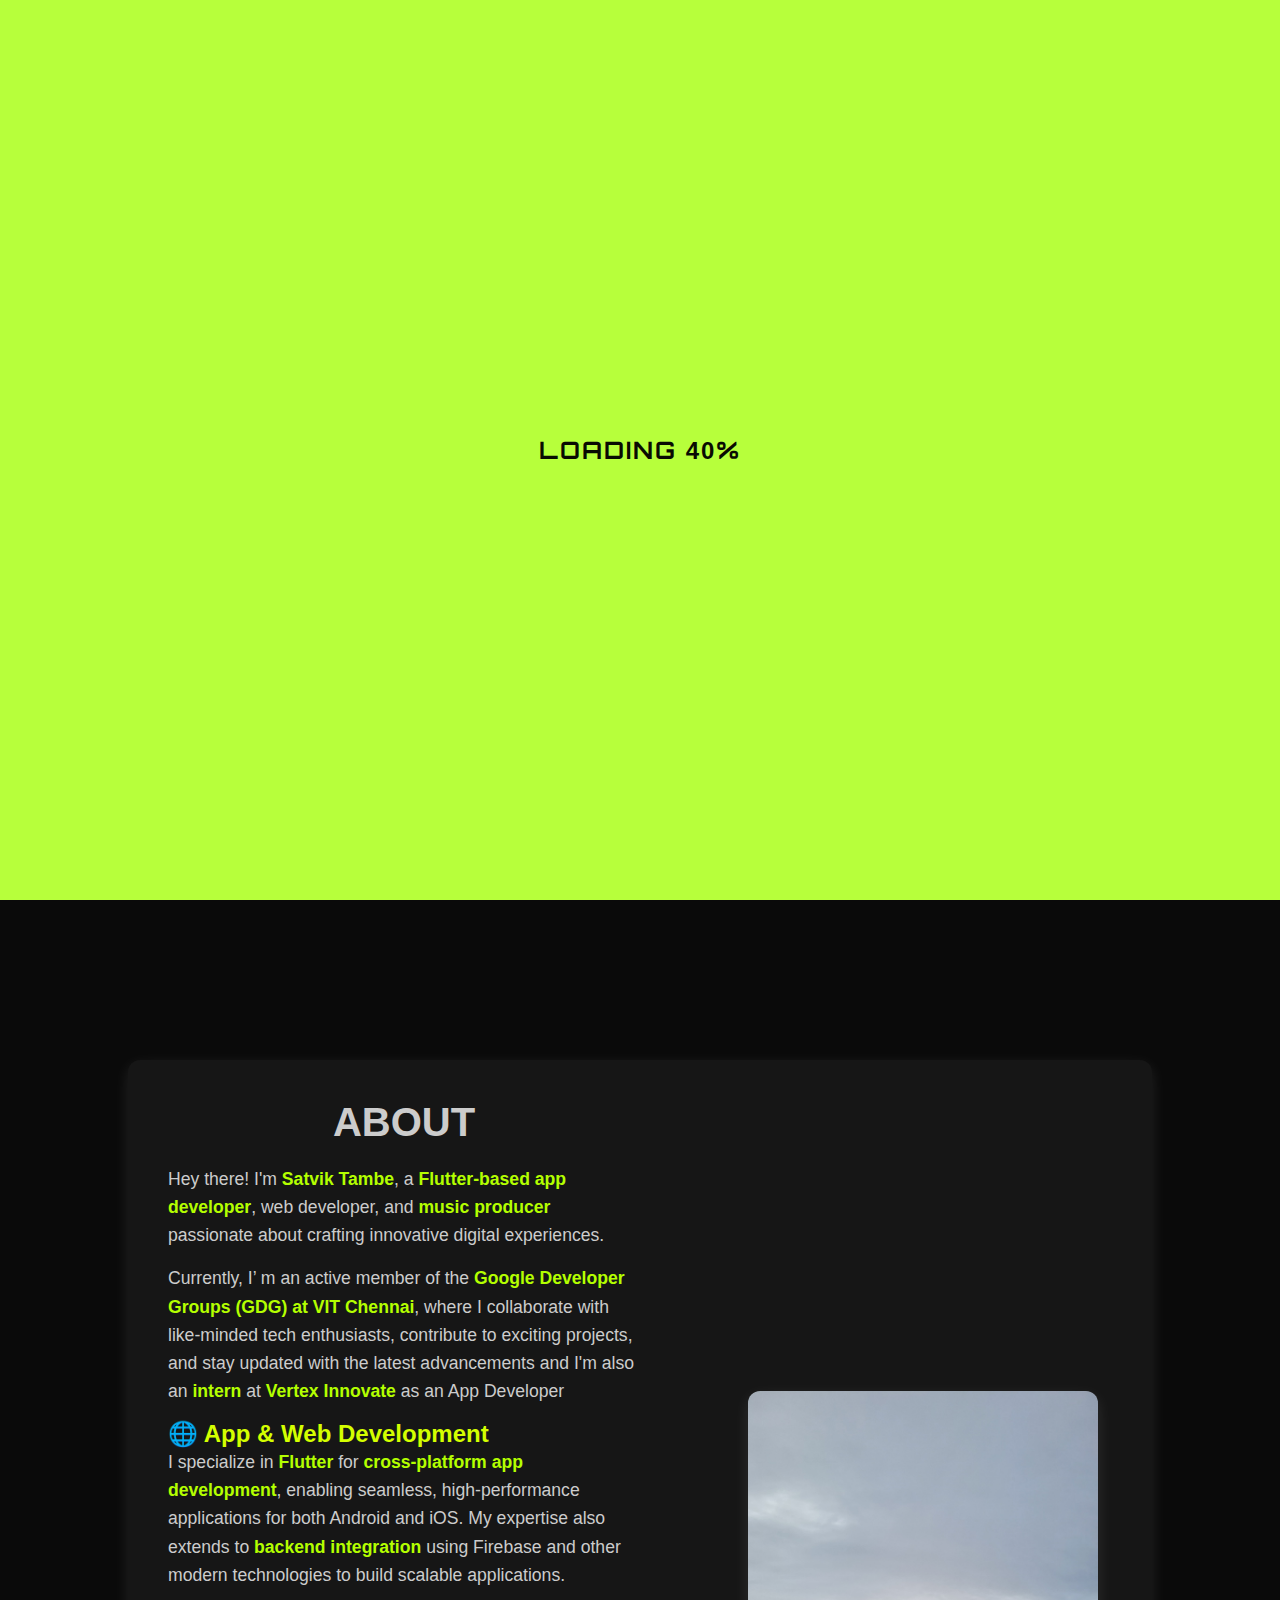
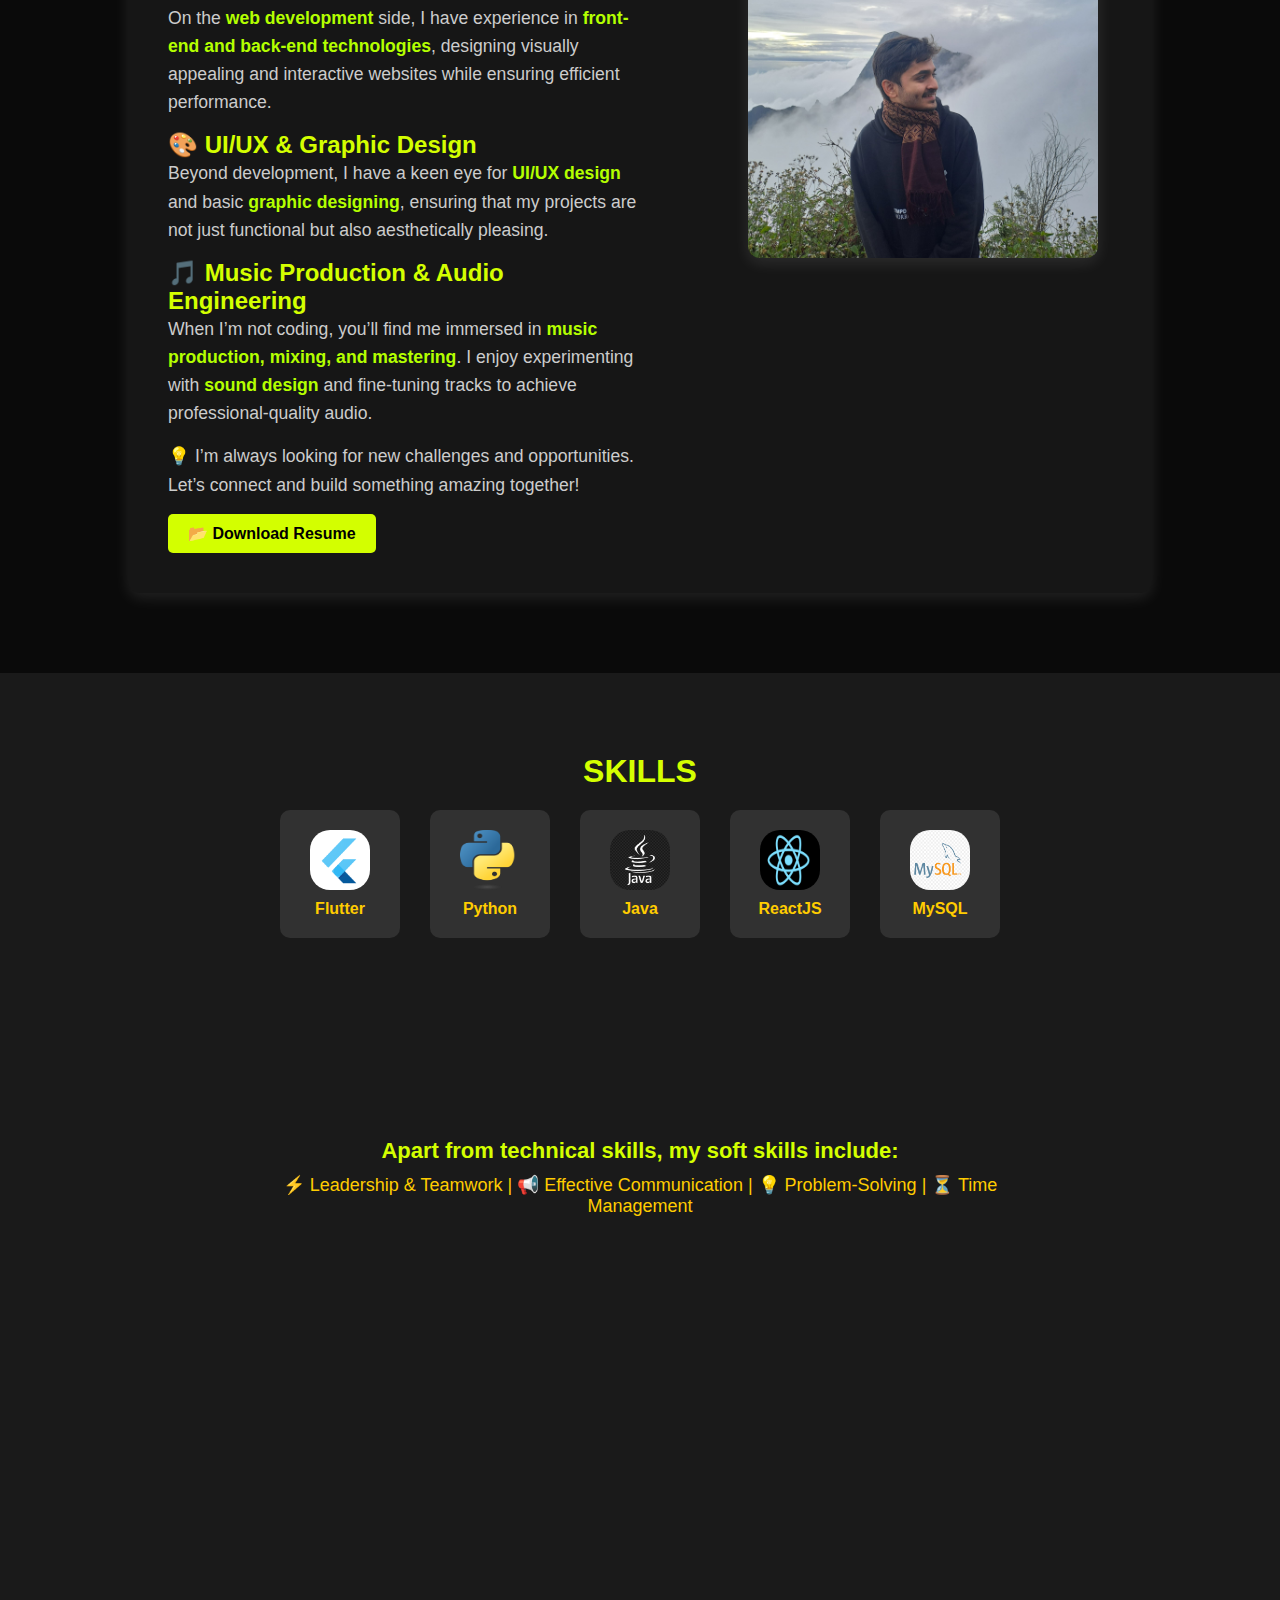
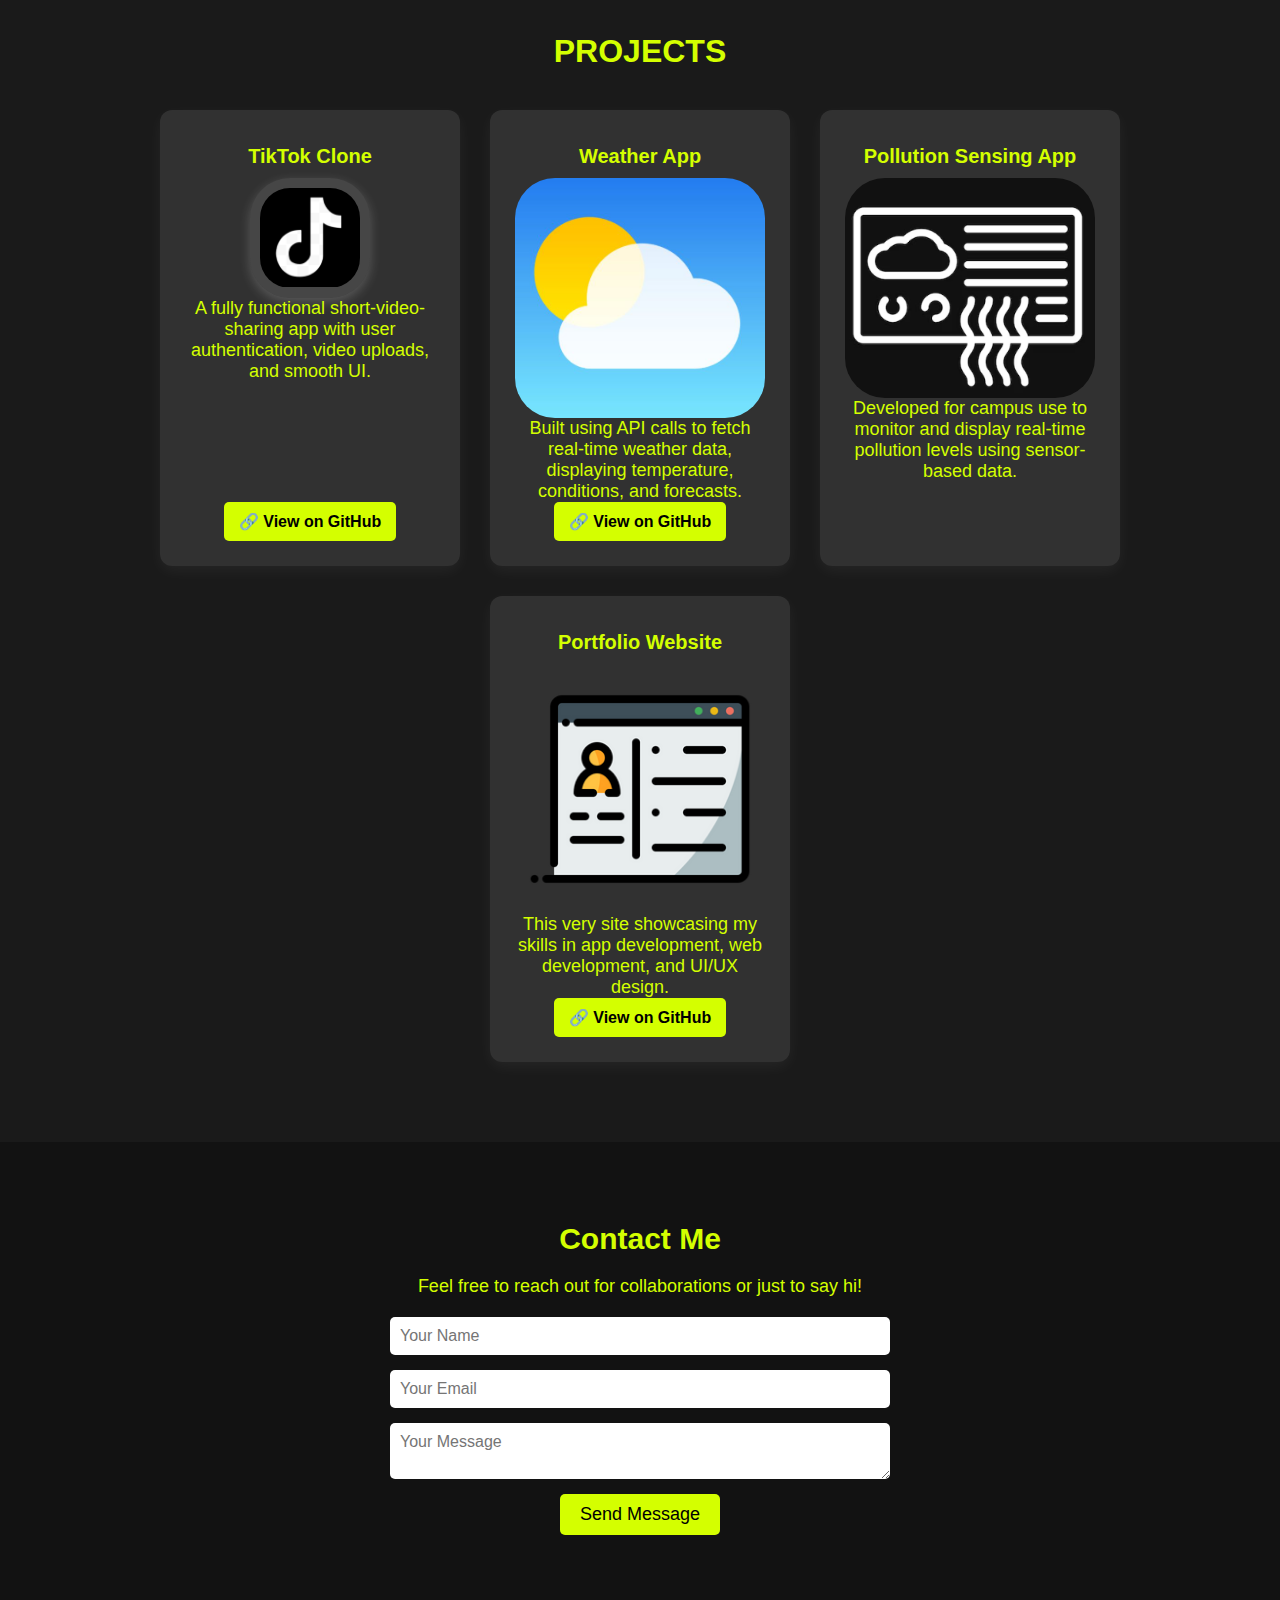
==== commit d36e18c2: "Updated changes" ====
--- a/index.html
+++ b/index.html
@@ -15,7 +15,6 @@
     <div id="preloader">
         <div class="loading-text">Loading <span id="progress">0</span>%</div>
     </div>
-
     <nav>
         <ul>
             <li><a href="#home" class="active">Home</a></li>
@@ -55,9 +54,10 @@
                     web developer, and <span class="highlight">music producer</span> passionate about crafting innovative digital experiences.</p>
     
                 <p>Currently, I’ m an active member of the <span class="highlight">Google Developer Groups (GDG) at VIT Chennai</span>, 
-                    where I collaborate with like-minded tech enthusiasts, contribute to exciting projects, and stay updated with the latest advancements.</p>
+                    where I collaborate with like-minded tech enthusiasts, contribute to exciting projects, and stay updated with the latest advancements and I'm
+                    also an <span class="highlight">intern</span> at <span class="highlight">Vertex Innovate</span> as an App Developer</p>
     
-                <h3>🚀 App & Web Development</h3>
+                <h3>🌐 App & Web Development</h3>
                 <p>I specialize in <span class="highlight">Flutter</span> for <span class="highlight">cross-platform app development</span>, enabling seamless, 
                     high-performance applications for both Android and iOS. My expertise also extends to <span class="highlight">backend integration</span> 
                     using Firebase and other modern technologies to build scalable applications.</p>
@@ -73,7 +73,7 @@
                 <p>When I’m not coding, you’ll find me immersed in <span class="highlight">music production, mixing, and mastering</span>. 
                     I enjoy experimenting with <span class="highlight">sound design</span> and fine-tuning tracks to achieve professional-quality audio.</p>
     
-                <p class="connect-text">💡 I’m always looking for new challenges and opportunities. Let’s connect and build something amazing together! 🚀</p>
+                <p class="connect-text">💡 I’m always looking for new challenges and opportunities. Let’s connect and build something amazing together!</p>
     
                 <a href=assets/70__ATS_rating_Resume_Template (2).pdf class="resume-button" download>📂 Download Resume</a>
             </div>
@@ -147,8 +147,6 @@
         </div>
     </div>
 </section>
-
-
     <!-- Contact Section -->
     <section id="contact">
         <h2>Contact Me</h2>
@@ -159,7 +157,6 @@
             <textarea name="message" placeholder="Your Message" required></textarea>
             <button type="submit">Send Message</button>
         </form>
-        
     </section>
 
     <!-- Bottom Scrolling Skills -->
@@ -167,7 +164,6 @@
         <span>APP DEVELOPER • MUSIC PRODUCER • WEB DEVELOPER • DESIGNER • </span>
         <span>APP DEVELOPER • MUSIC PRODUCER • WEB DEVELOPER • DESIGNER • </span>
     </div>
-
     <script src="script.js"></script>
 </body>
 </html>
--- a/styles.css
+++ b/styles.css
@@ -153,7 +153,7 @@
 }
 
 .resume-button:hover {
-    background-color: #b4e600; /* Slightly darker on hover */
+    background-color: #f5b218; /* Slightly darker on hover */
 }
 
 /* Image Section */
@@ -541,3 +541,101 @@
     opacity: 1;
     transform: translateY(0);
 }
+
+/* MOBILE RESPONSIVENESS */
+@media screen and (max-width: 768px) {
+    
+    /* Navbar */
+    nav ul {
+        flex-direction: column;
+        text-align: center;
+    }
+    nav ul li {
+        margin: 10px 0;
+    }
+
+    /* Home Section */
+    #home {
+        text-align: center;
+        padding: 50px 20px;
+    }
+    .name {
+        font-size: 40px;
+    }
+    .role {
+        font-size: 18px;
+    }
+
+    /* About Section */
+    .about-container {
+        flex-direction: column;
+        align-items: center;
+        text-align: center;
+    }
+    .about-text {
+        width: 90%;
+    }
+    .about-image img {
+        width: 80%;
+        max-width: 300px;
+    }
+
+    /* Skills Section */
+    .skills-container {
+        flex-direction: column;
+        align-items: center;
+    }
+    .skill img {
+        width: 60px;
+        height: 60px;
+    }
+
+    /* Projects Section */
+    .project-list {
+        flex-direction: column;
+        align-items: center;
+    }
+    .project {
+        width: 90%;
+    }
+    .project img {
+        width: 100%;
+        height: auto;
+    }
+
+    /* Contact Section */
+    #contact form {
+        width: 90%;
+    }
+    input, textarea {
+        width: 100%;
+    }
+}
+/* FIX NAVBAR DROPDOWN OVERLAP */
+nav ul {
+    position: absolute;
+    top: 60px; /* Adjust this based on your navbar height */
+    left: 0;
+    width: 100%;
+    background: black; /* Matches your theme */
+    display: none; /* Hide by default */
+    flex-direction: column;
+    text-align: center;
+    z-index: 1000; /* Ensure it's above other content */
+}
+
+/* Show the menu when active */
+nav ul.active {
+    display: flex;
+}
+
+/* Fix menu item spacing */
+nav ul li {
+    padding: 10px 0;
+    border-bottom: 1px solid rgba(255, 255, 255, 0.2);
+}
+
+/* Make sure content doesn't get hidden under navbar */
+body {
+    padding-top: 80px; /* Adjust based on navbar height */
+}
